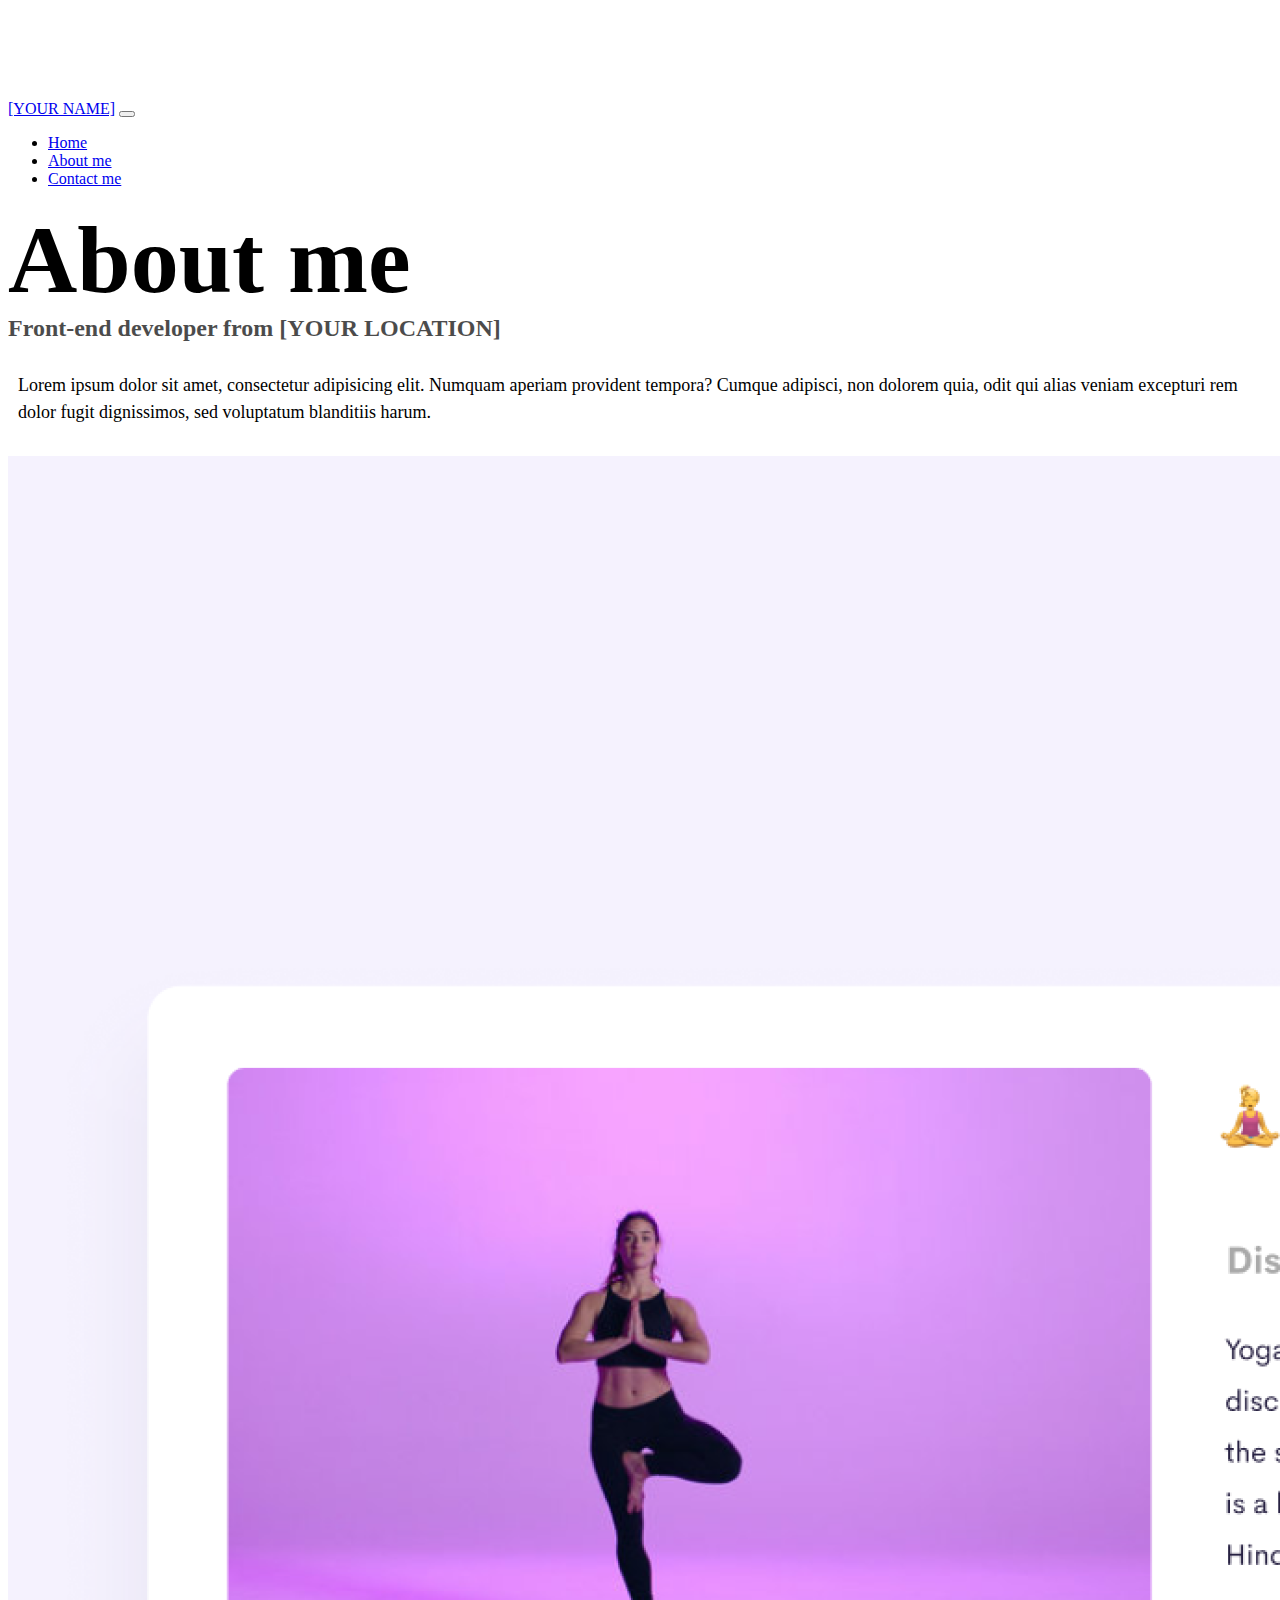
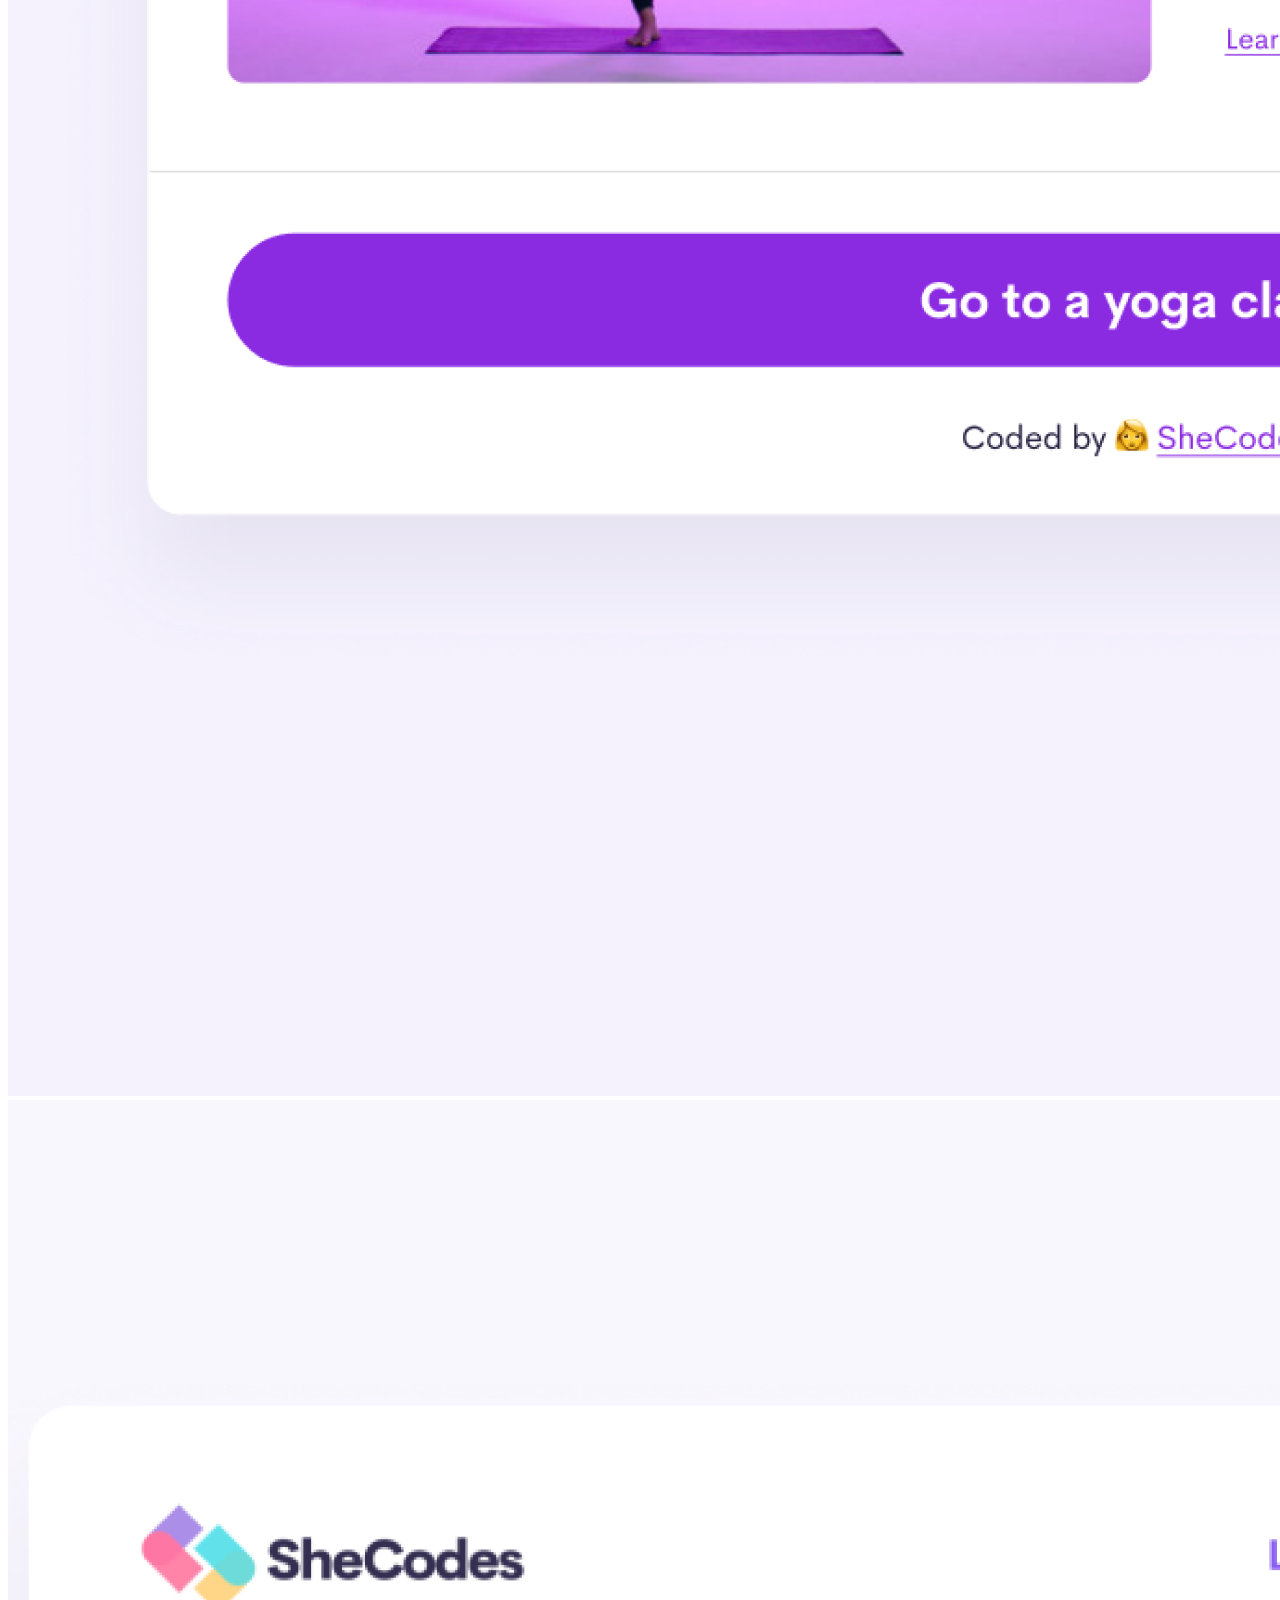
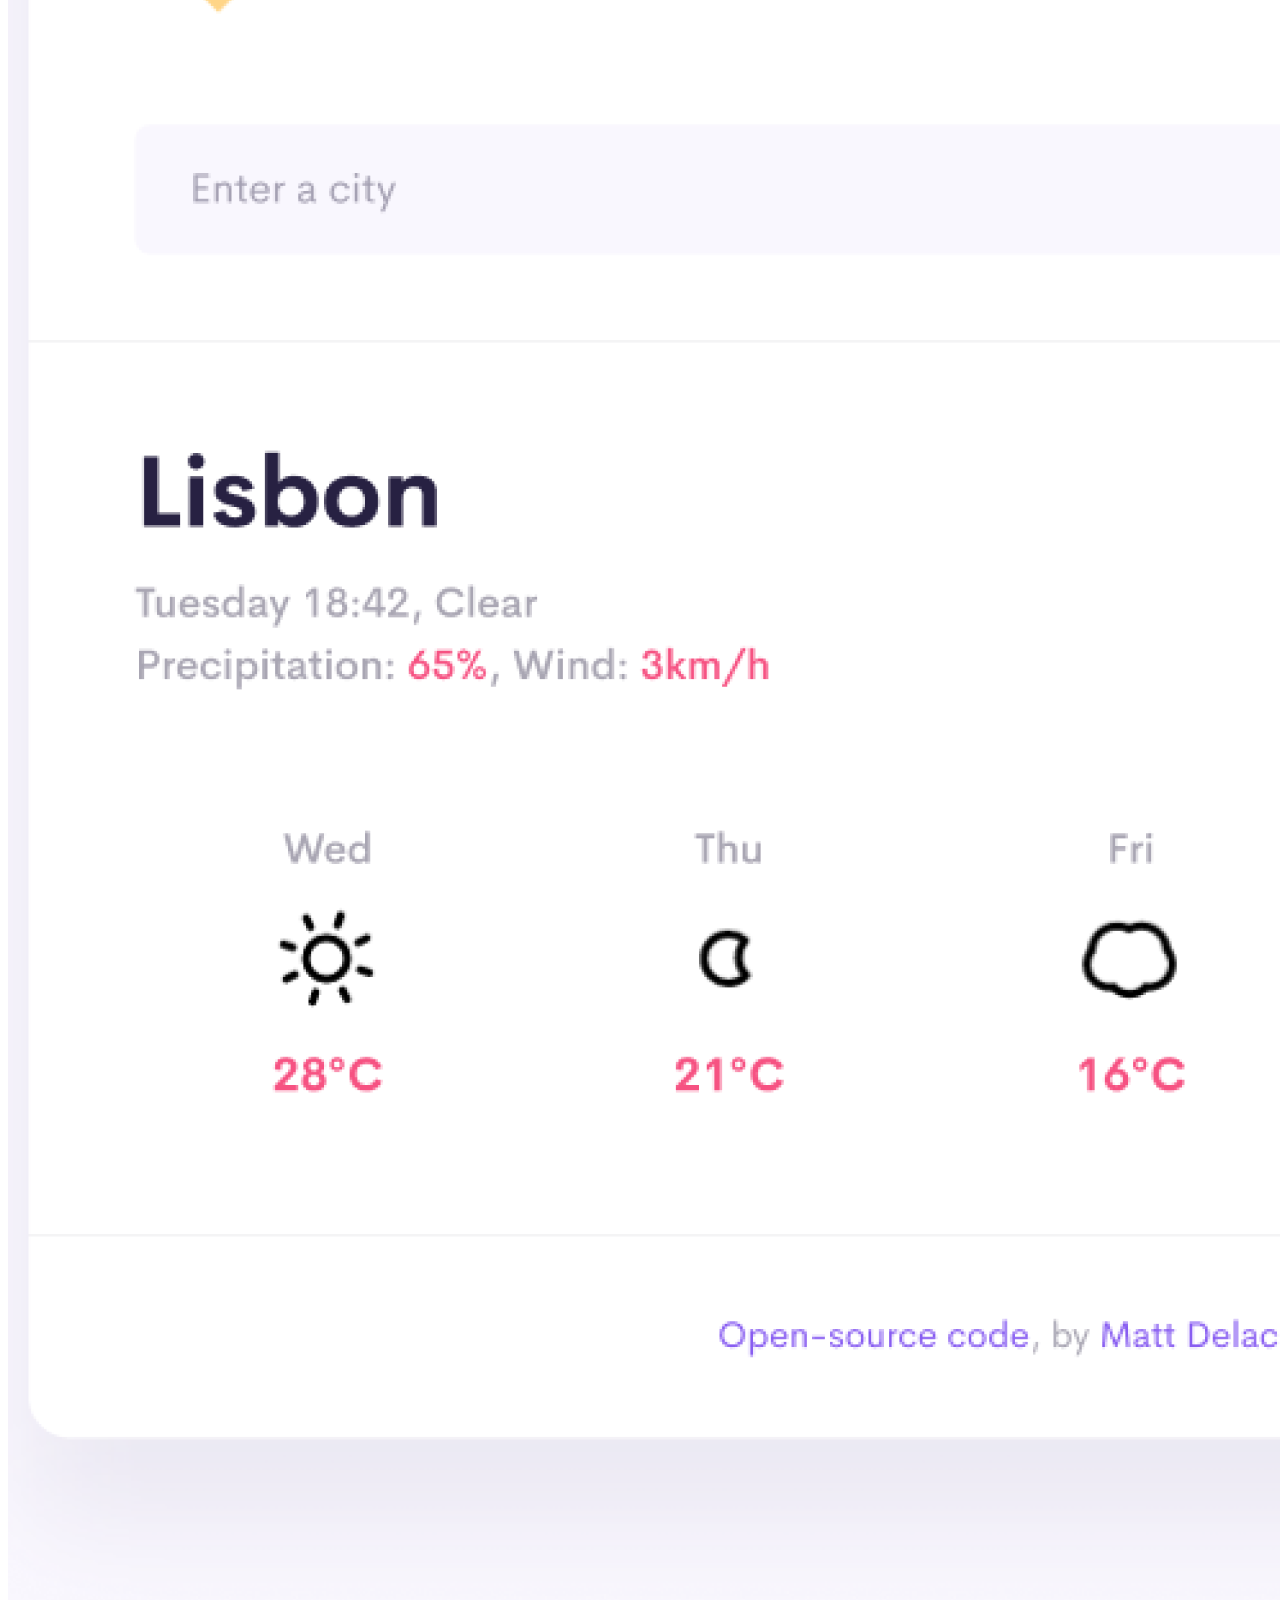
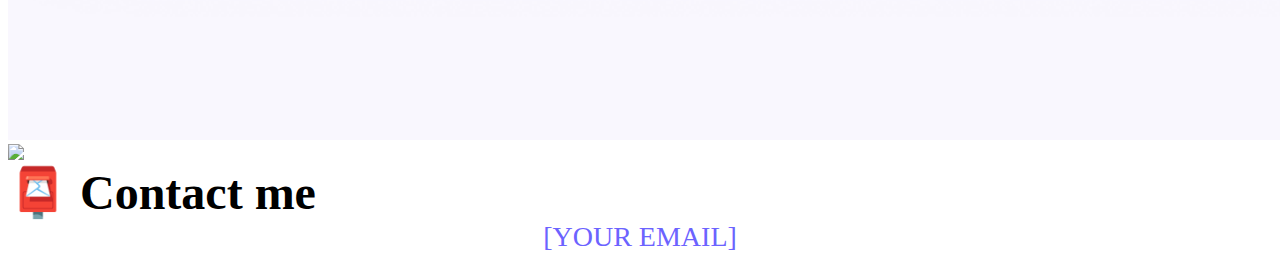
==== about.html @ 50723453 "homework-code" ====
<!DOCTYPE html>
<html lang="en">
  <head>
    <meta charset="UTF-8" />
    <meta http-equiv="X-UA-Compatible" content="IE=edge" />
    <meta name="viewport" content="width=device-width, initial-scale=1.0" />
    <link
      href="https://cdn.jsdelivr.net/npm/bootstrap@5.0.0-beta2/dist/css/bootstrap.min.css"
      rel="stylesheet"
      integrity="sha384-BmbxuPwQa2lc/FVzBcNJ7UAyJxM6wuqIj61tLrc4wSX0szH/Ev+nYRRuWlolflfl"
      crossorigin="anonymous"
    />
    <script
      src="https://cdn.jsdelivr.net/npm/bootstrap@5.0.0-beta2/dist/js/bootstrap.bundle.min.js"
      integrity="sha384-b5kHyXgcpbZJO/tY9Ul7kGkf1S0CWuKcCD38l8YkeH8z8QjE0GmW1gYU5S9FOnJ0"
      crossorigin="anonymous"
    ></script>
    <link rel="stylesheet" href="style.css" />
    <title>About [YOUR NAME]</title>
  </head>
  <body>
    <nav class="navbar navbar-expand-lg navbar-light bg-light fixed-top">
      <div class="container">
        <a class="navbar-brand" href="index.html">[YOUR NAME]</a>
        <button
          class="navbar-toggler"
          type="button"
          data-bs-toggle="collapse"
          data-bs-target="#navbarNav"
          aria-controls="navbarNav"
          aria-expanded="false"
          aria-label="Toggle navigation"
        >
          <span class="navbar-toggler-icon"></span>
        </button>
        <div class="collapse navbar-collapse" id="navbarNav">
          <ul class="navbar-nav">
            <li class="nav-item">
              <a class="nav-link" aria-current="page" href="index.html">Home</a>
            </li>
            <li class="nav-item">
              <a class="nav-link active" href="about.html">About me</a>
            </li>
            <li class="nav-item">
              <a class="nav-link" href="about.html#contact">Contact me</a>
            </li>
          </ul>
        </div>
      </div>
    </nav>
    <h1 class="text-center">About me</h1>
    <h3 class="text-center">Front-end developer from [YOUR LOCATION]</h3>
    <div class="about-paragraphs text-center">
      <p>
        Lorem ipsum dolor sit amet, consectetur adipisicing elit. Numquam
        aperiam provident tempora? Cumque adipisci, non dolorem quia, odit qui
        alias veniam excepturi rem dolor fugit dignissimos, sed voluptatum
        blanditiis harum.
      </p>
    </div>
    <div class="container">
      <div class="row">
        <div class="col-sm-4">
          <img src="images/yoga.png" class="img-fluid p-2 shadow rounded" />
        </div>
        <div class="col-sm-4">
          <img src="images/weather.png" class="img-fluid p-2 shadow rounded" />
        </div>
        <div class="col-sm-4">
          <img src="images/yogurt.png" class="img-fluid p-2 shadow rounded" />
        </div>
      </div>
    </div>
    <div id="contact" class="mt-5">
      <h2 class="text-center">📮 Contact me</h2>
      <a href="mailto:[YOUR EMAIL]" class="email-link"> [YOUR EMAIL] </a>
    </div>
  </body>
</html>
---- style.css ----
:root {
    --primary-color: #6c63ff;
    --secondary-color: #f5f2fe;
    --box-shadow: 0 5px 10px rgba(0, 0, 0, 0.3);
  }
  
  body {
    margin-top: 100px;
  }
  
  h1,
  h2,
  h3 {
    margin: 0;
  }
  
  h1 {
    font-size: 96px;
  }
  
  h2 {
    font-size: 48px;
  }
  
  h3 {
    font-size: 24px;
    opacity: 0.7;
  }
  
  p {
    font-size: 18px;
    line-height: 1.5;
  }
  
  .navigation-links {
    display: flex;
    margin-top: 40px;
    justify-content: center;
  }
  
  .navigation-links a {
    margin: 20px;
  }
  
  .primary-link {
    border-radius: 4px;
    padding: 20px 15px;
    text-decoration: none;
    text-transform: capitalize;
    background: var(--primary-color);
    box-shadow: var(--box-shadow);
    color: white;
  }
  
  .secondary-link {
    border-radius: 4px;
    padding: 20px 15px;
    text-decoration: none;
    text-transform: capitalize;
    color: var(--primary-color);
    border: 1px solid var(--primary-color);
  }
  
  .homepage-link {
    color: var(--primary-color);
    text-align: center;
    display: block;
  }
  
  .about-paragraphs {
    margin: 30px 0;
  }
  
  .about-paragraphs p {
    margin: 10px;
  }
  
  .email-link {
    display: flex;
    justify-content: center;
    color: var(--primary-color);
    font-size: 28px;
    text-decoration: none;
  }
  
  .email-link:hover {
    text-decoration: underline;
  }
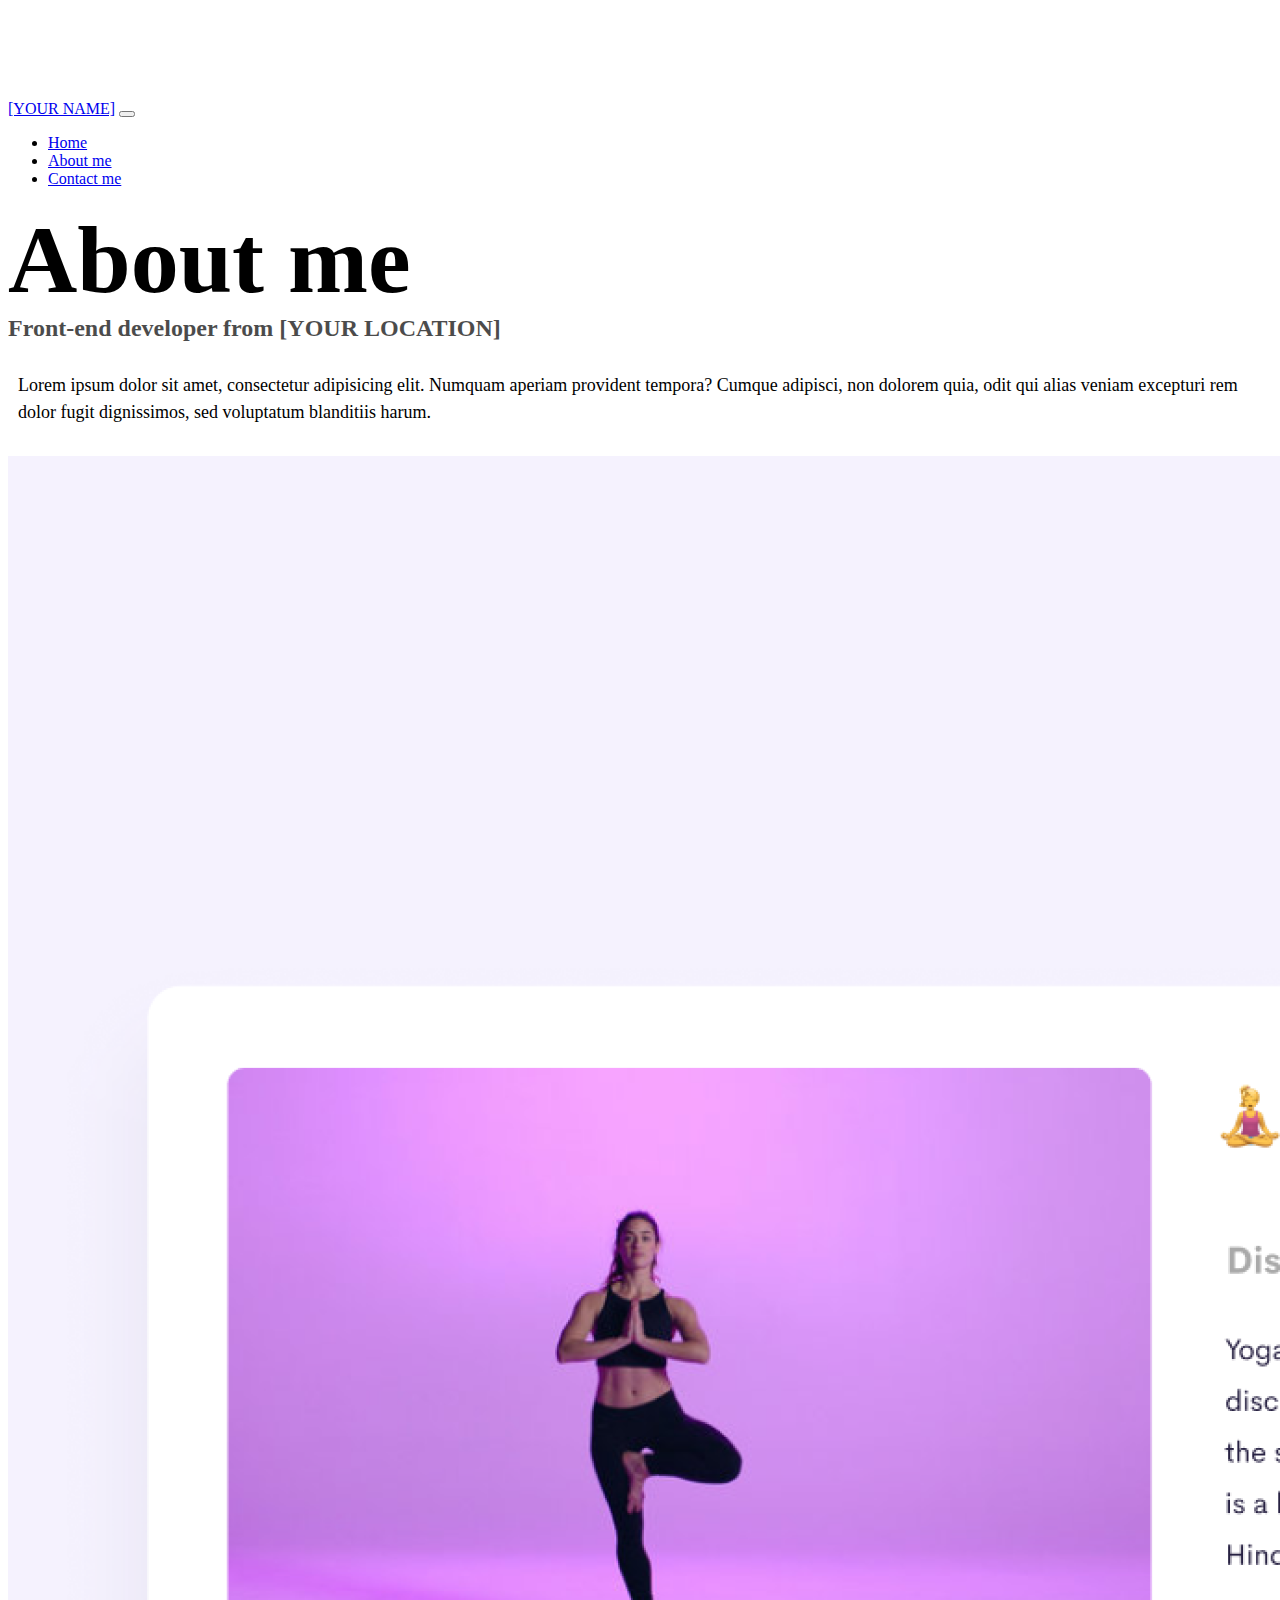
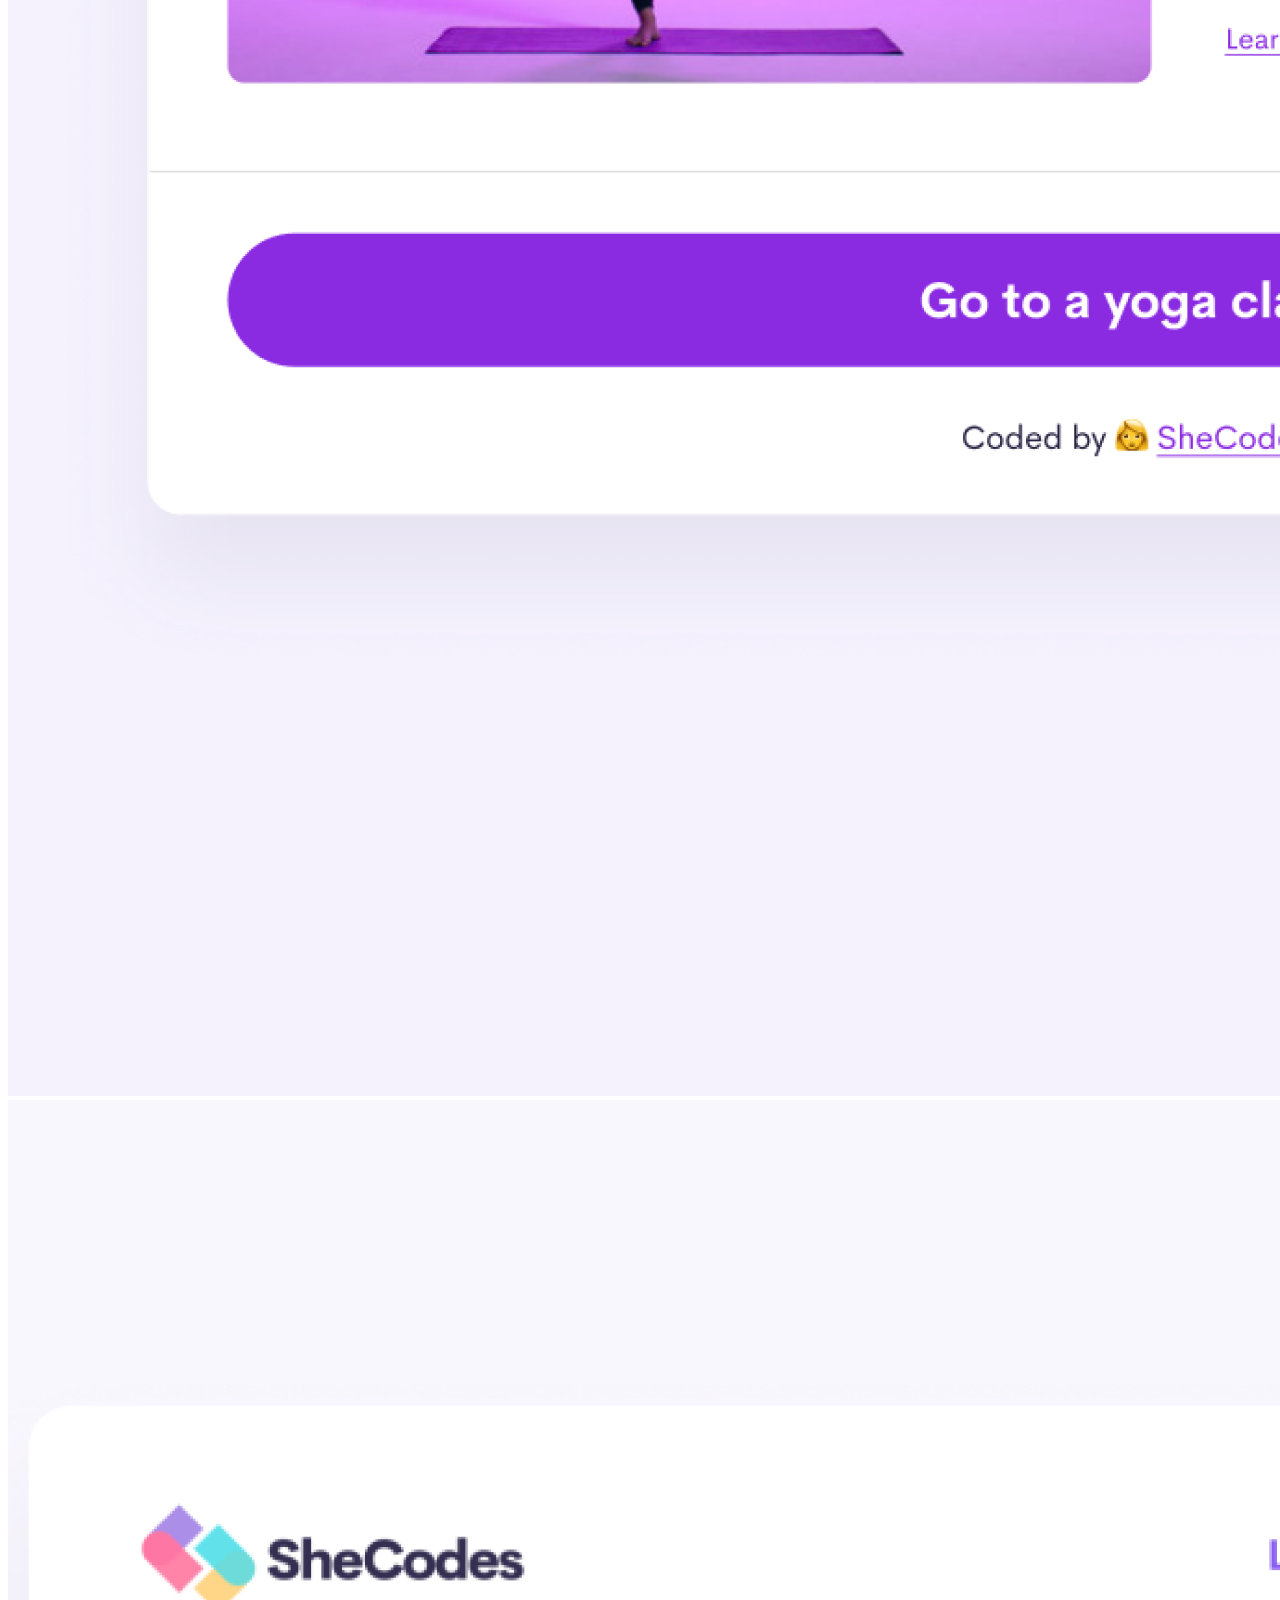
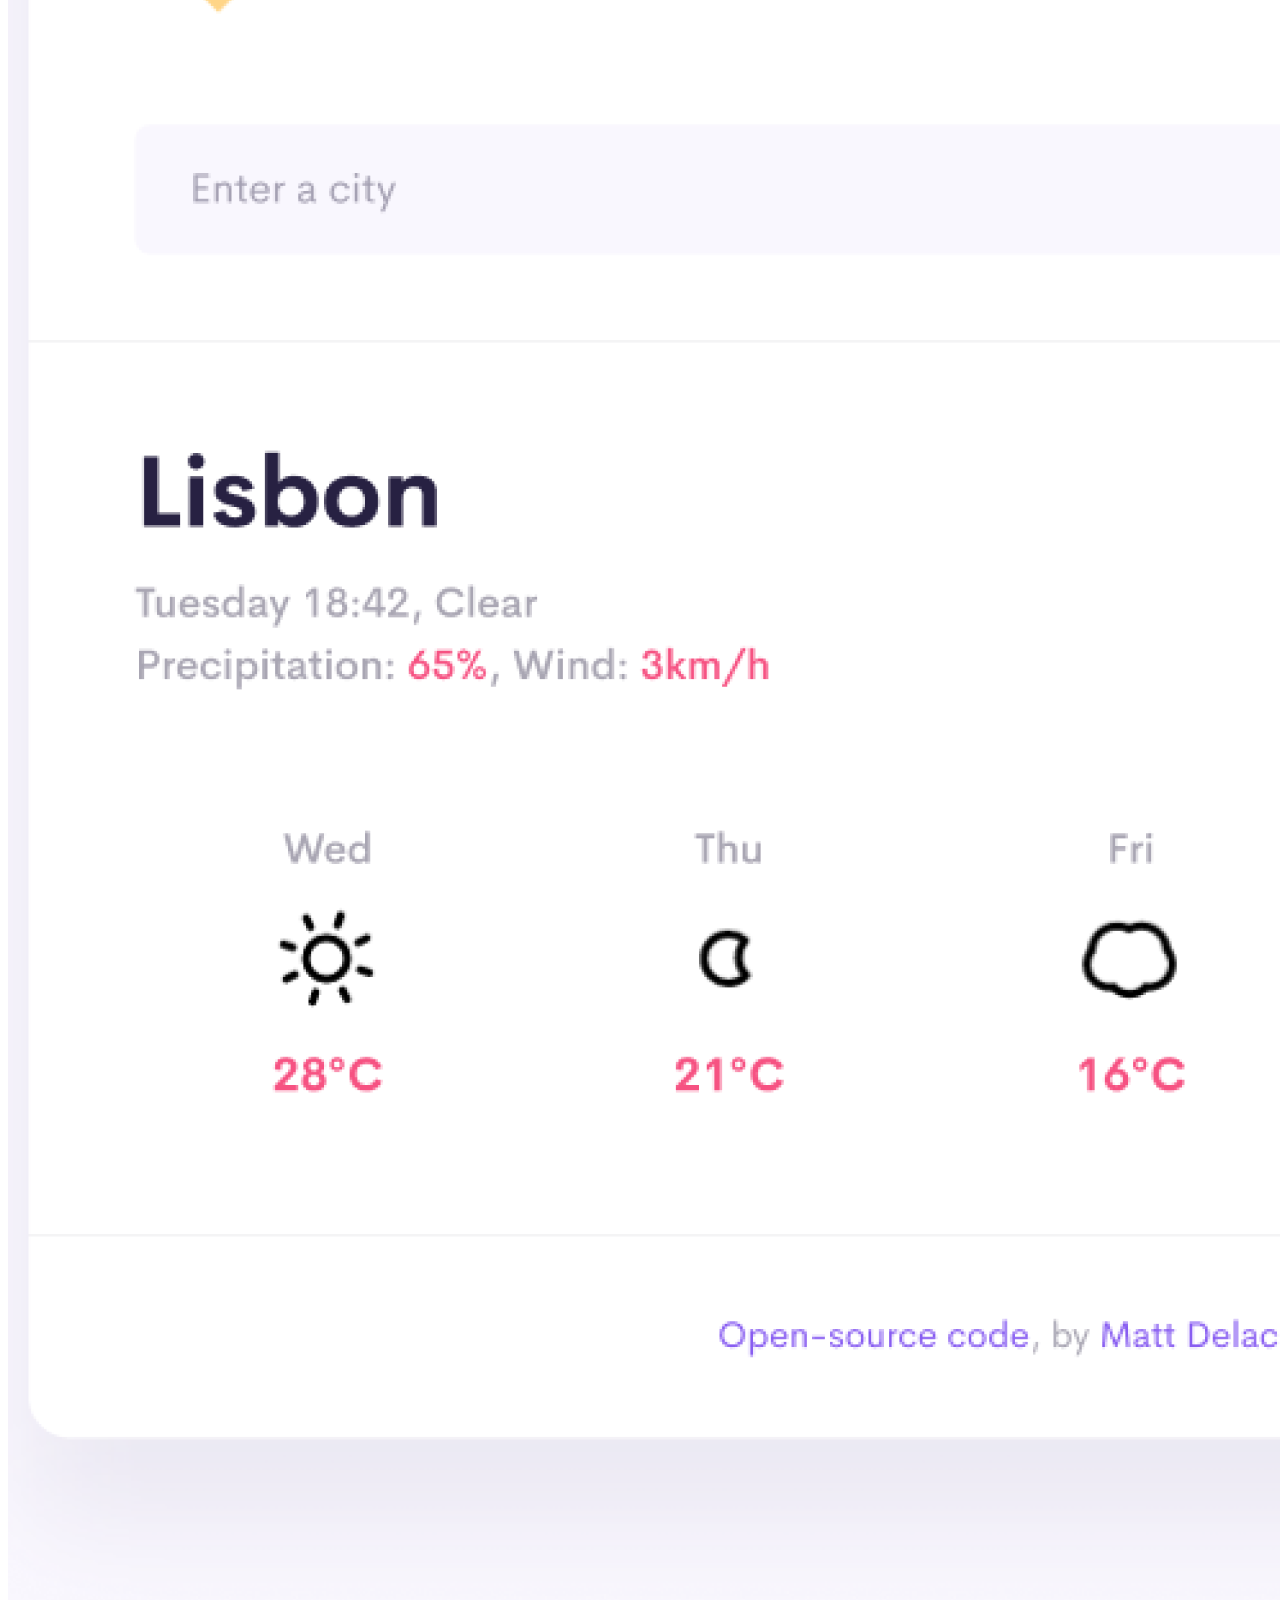
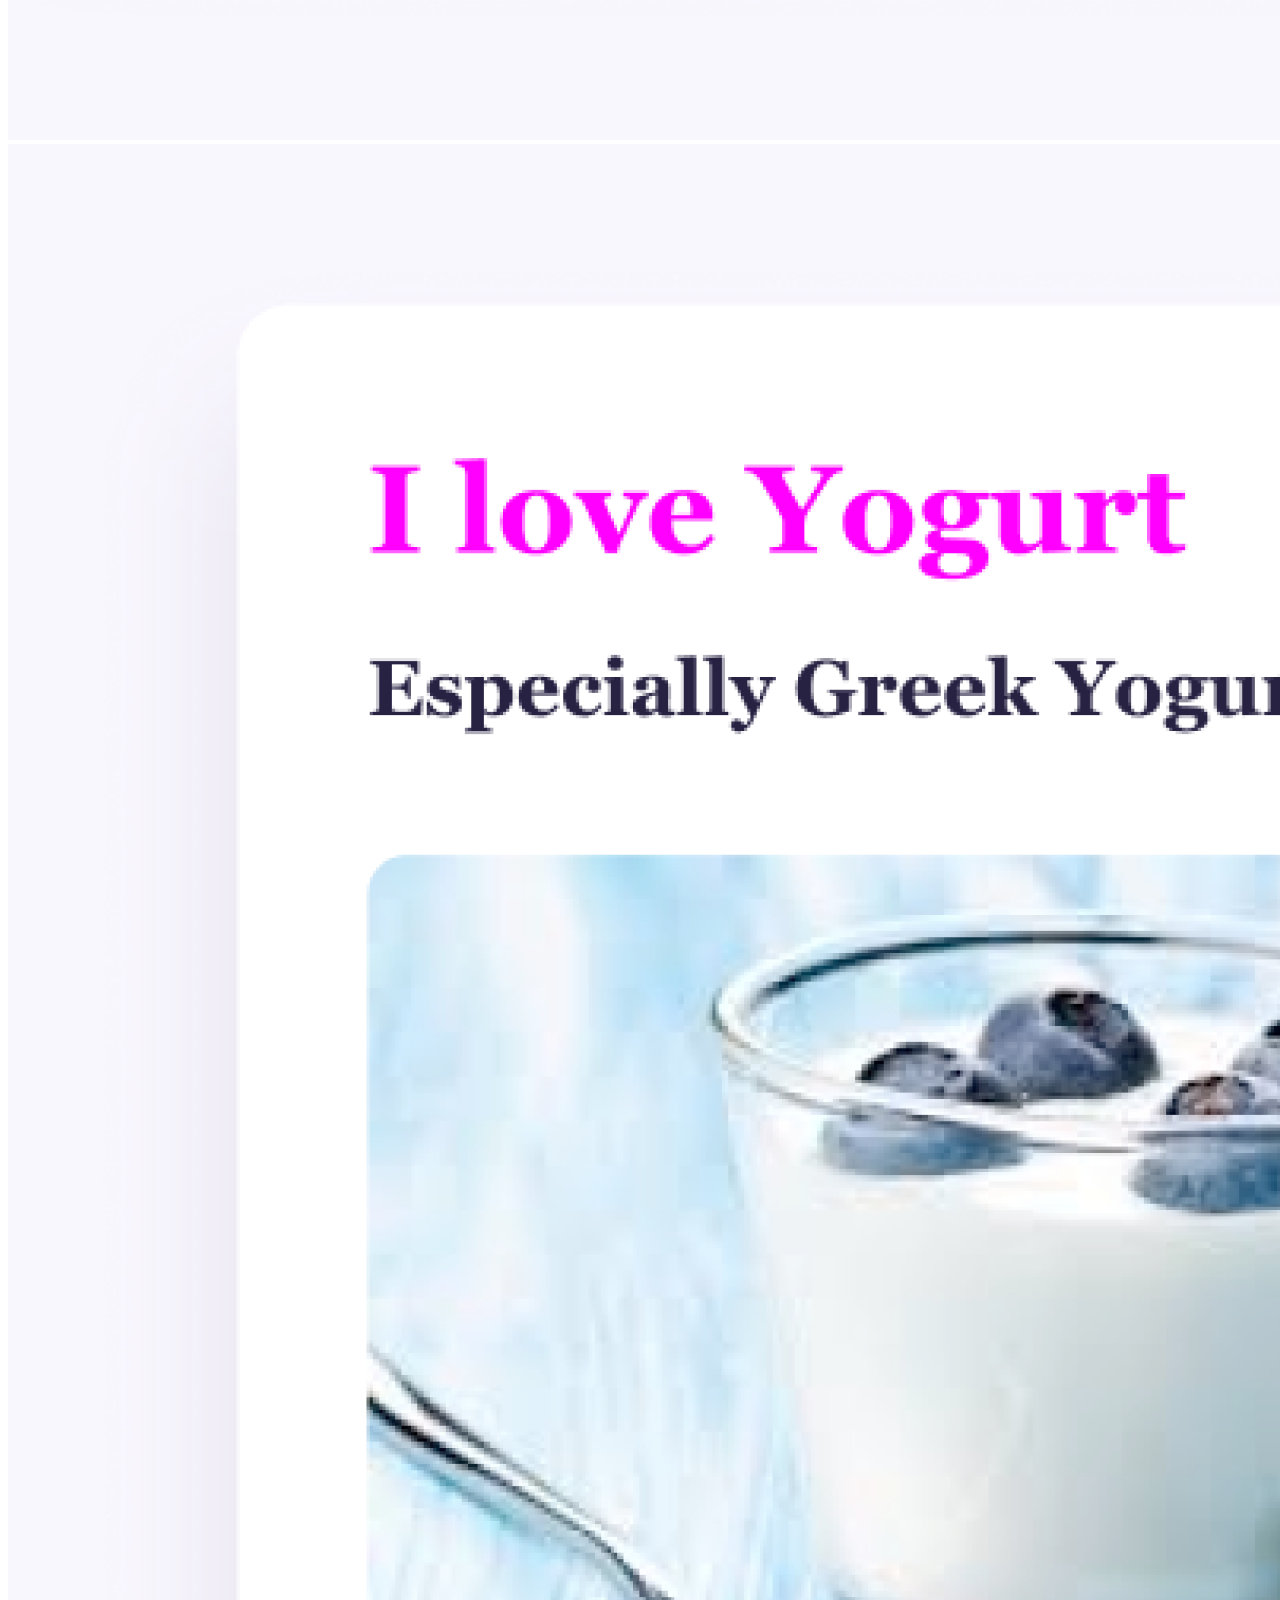
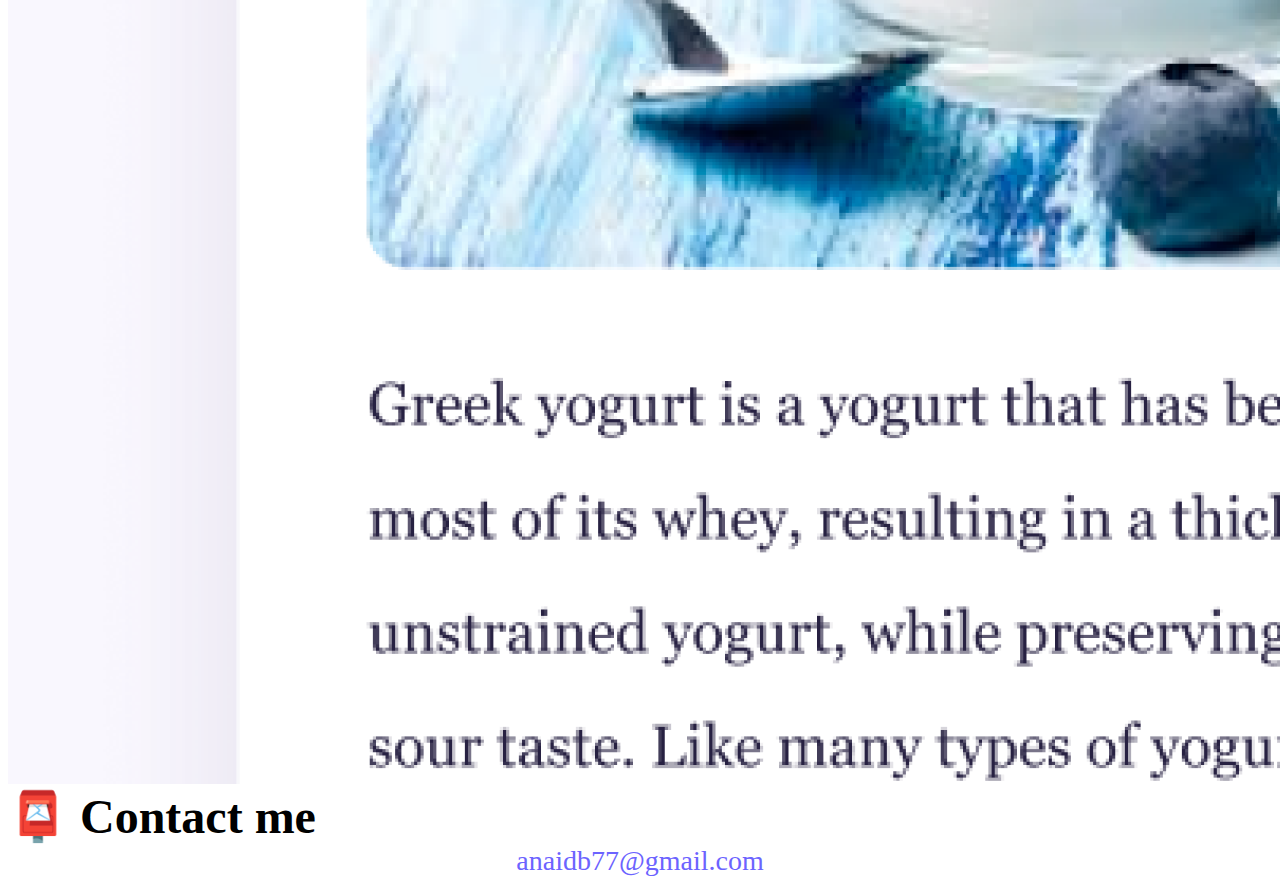
==== commit 65a9023a: "title-link" ====
--- a/about.html
+++ b/about.html
@@ -73,7 +73,7 @@
     </div>
     <div id="contact" class="mt-5">
       <h2 class="text-center">📮 Contact me</h2>
-      <a href="mailto:[YOUR EMAIL]" class="email-link"> [YOUR EMAIL] </a>
+      <a href="mailto:anaidb77@gmail.com" class="email-link"> anaidb77@gmail.com </a>
     </div>
   </body>
 </html>
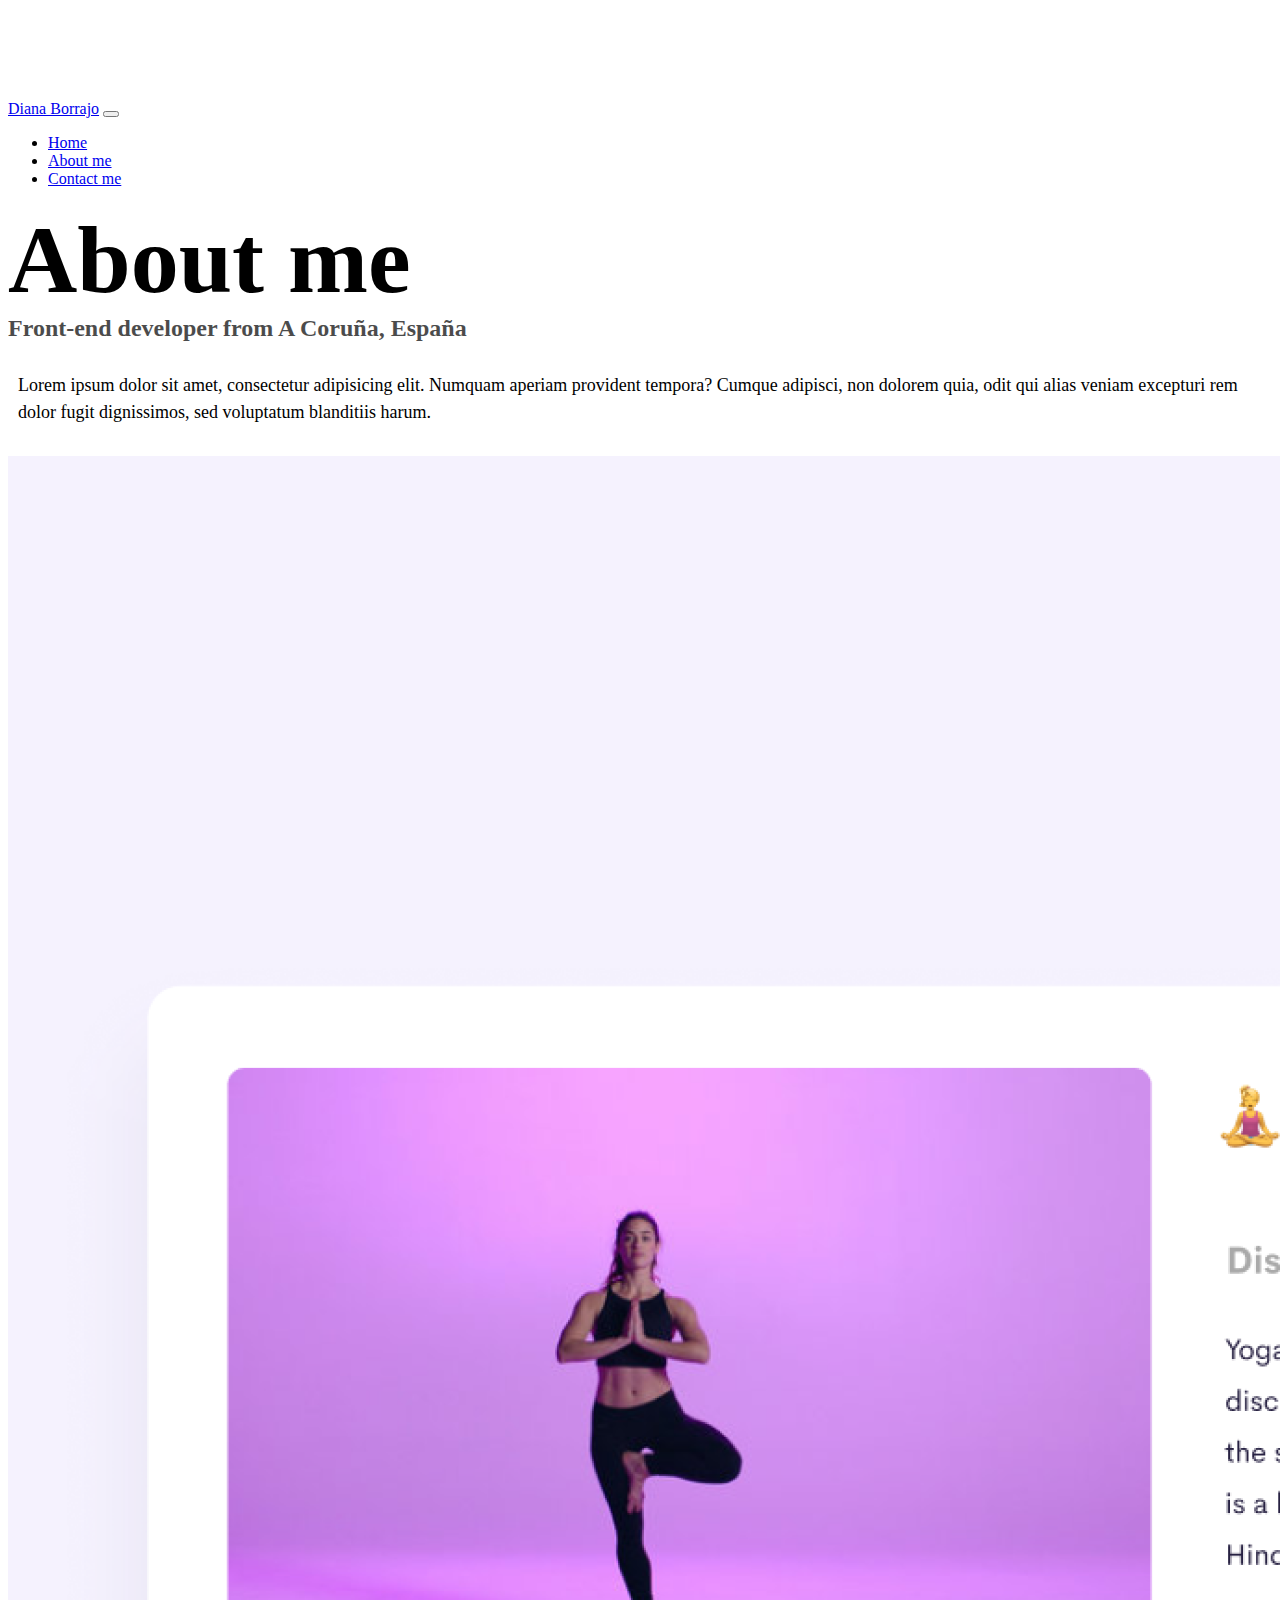
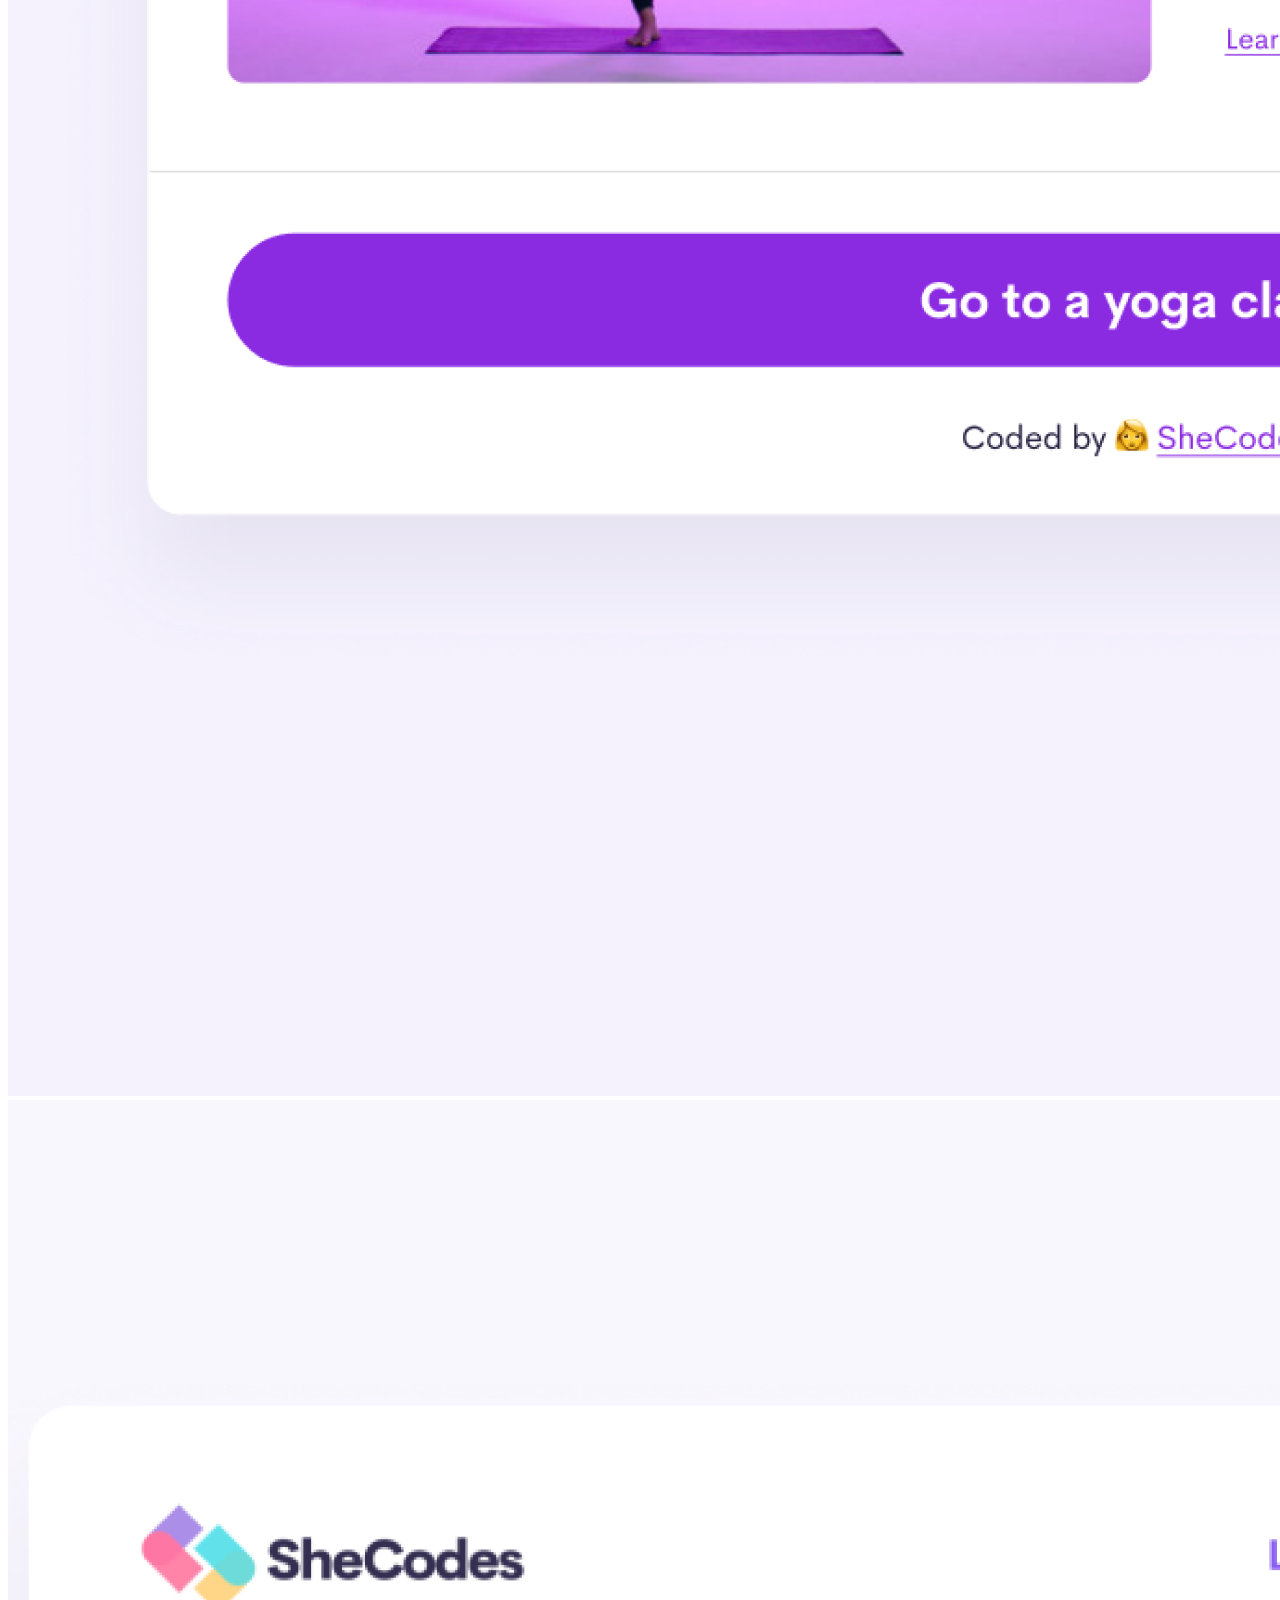
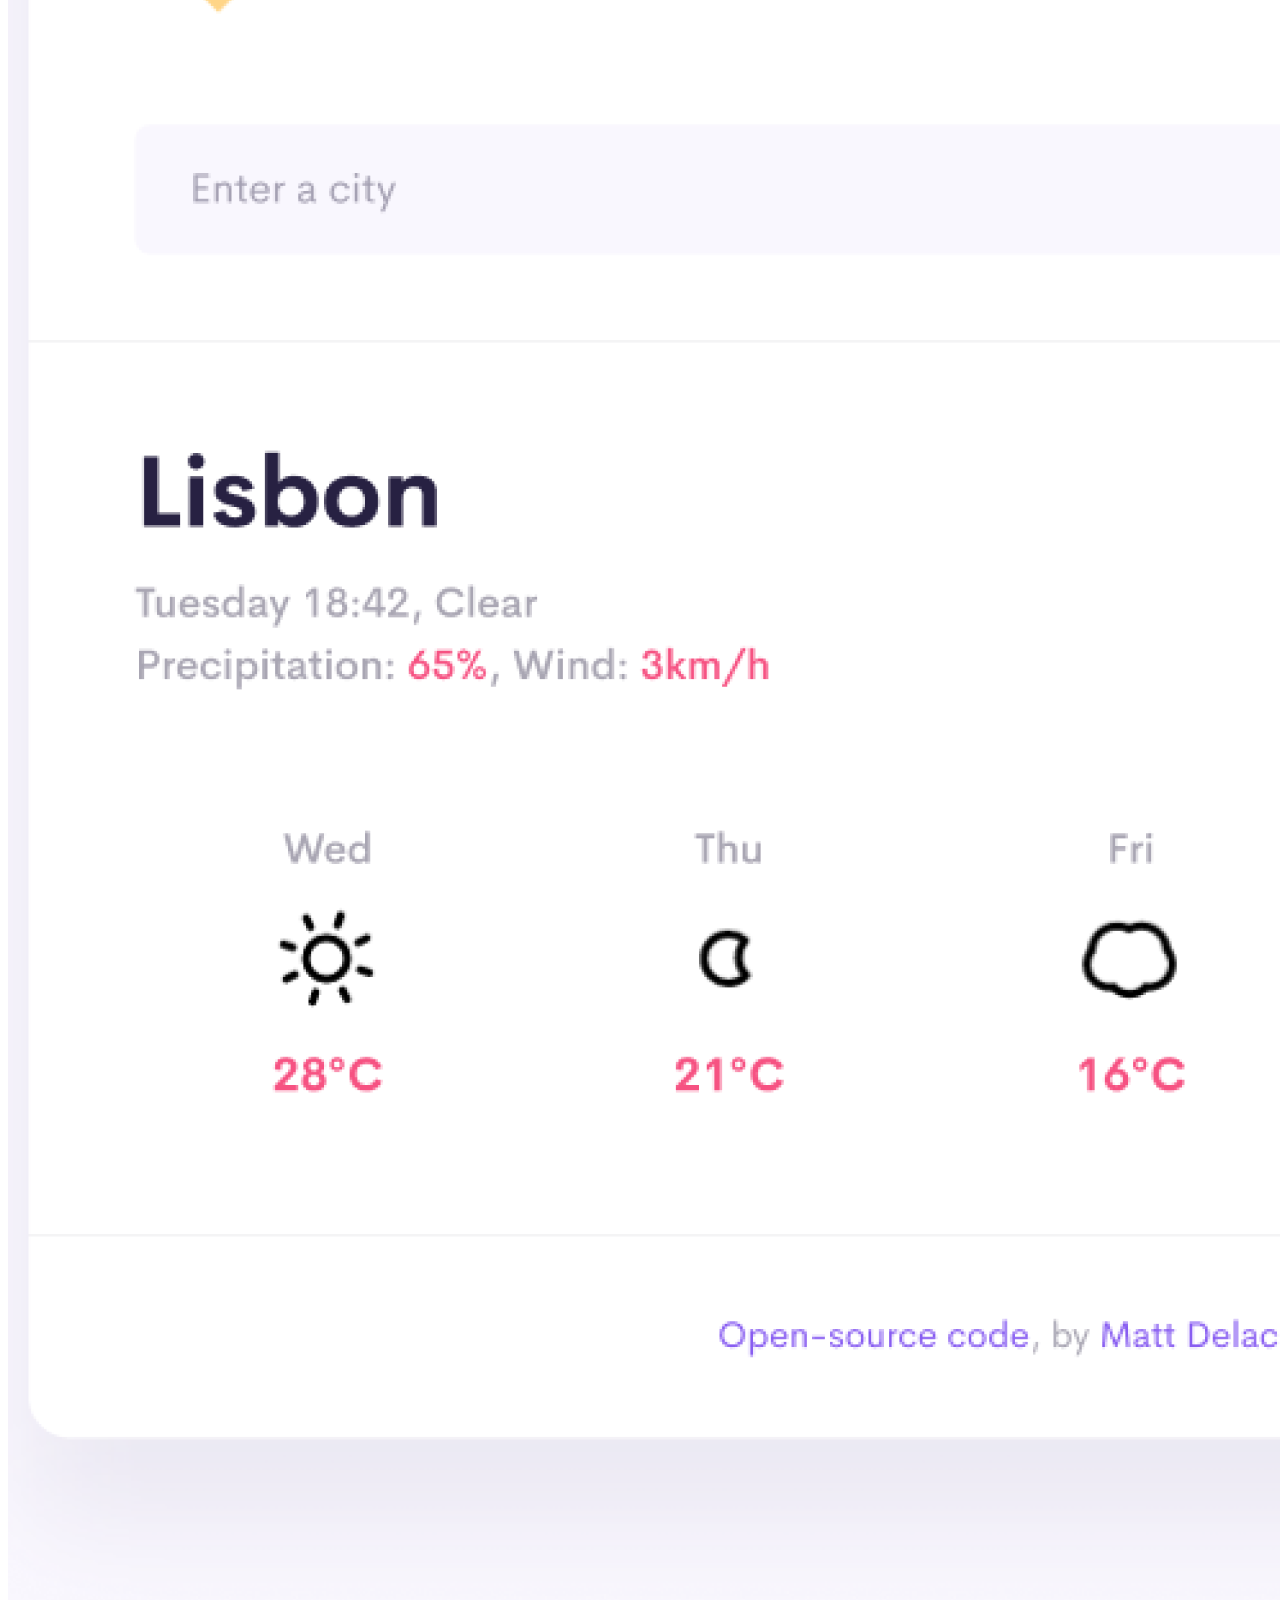
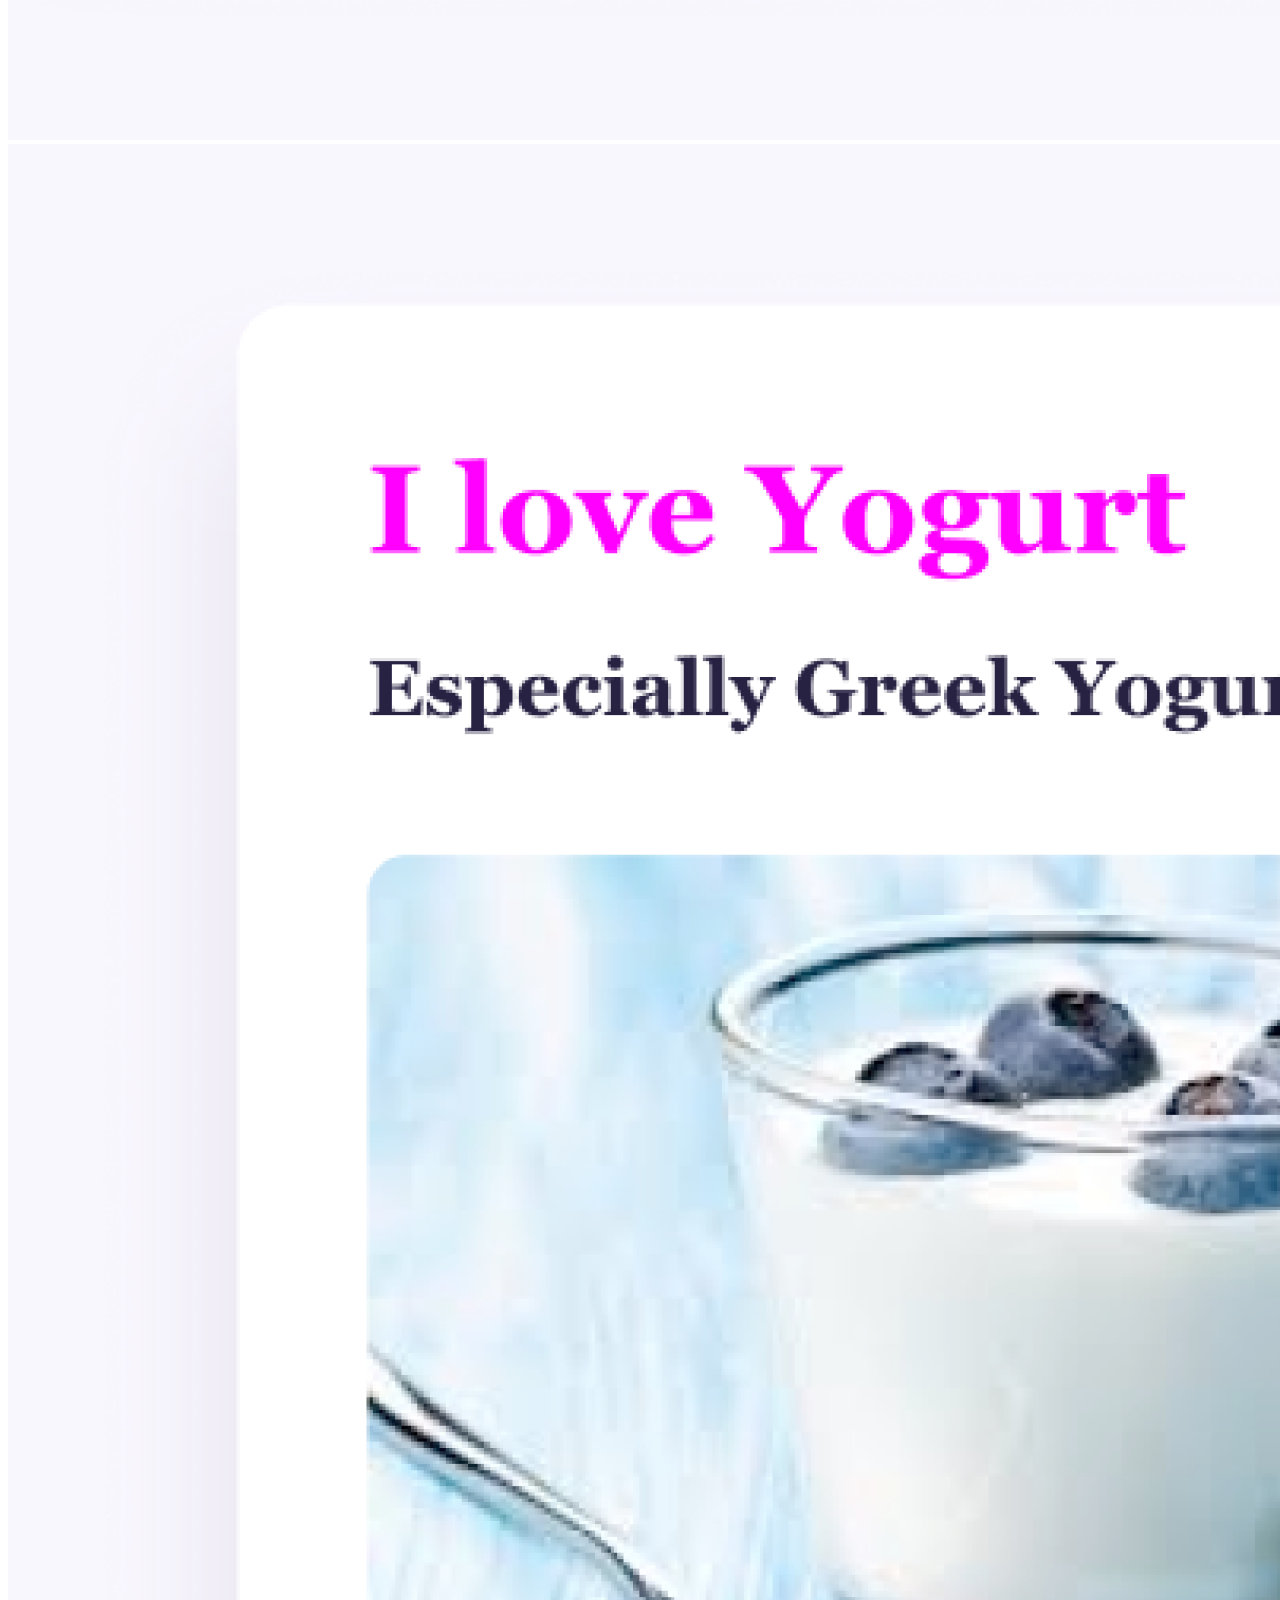
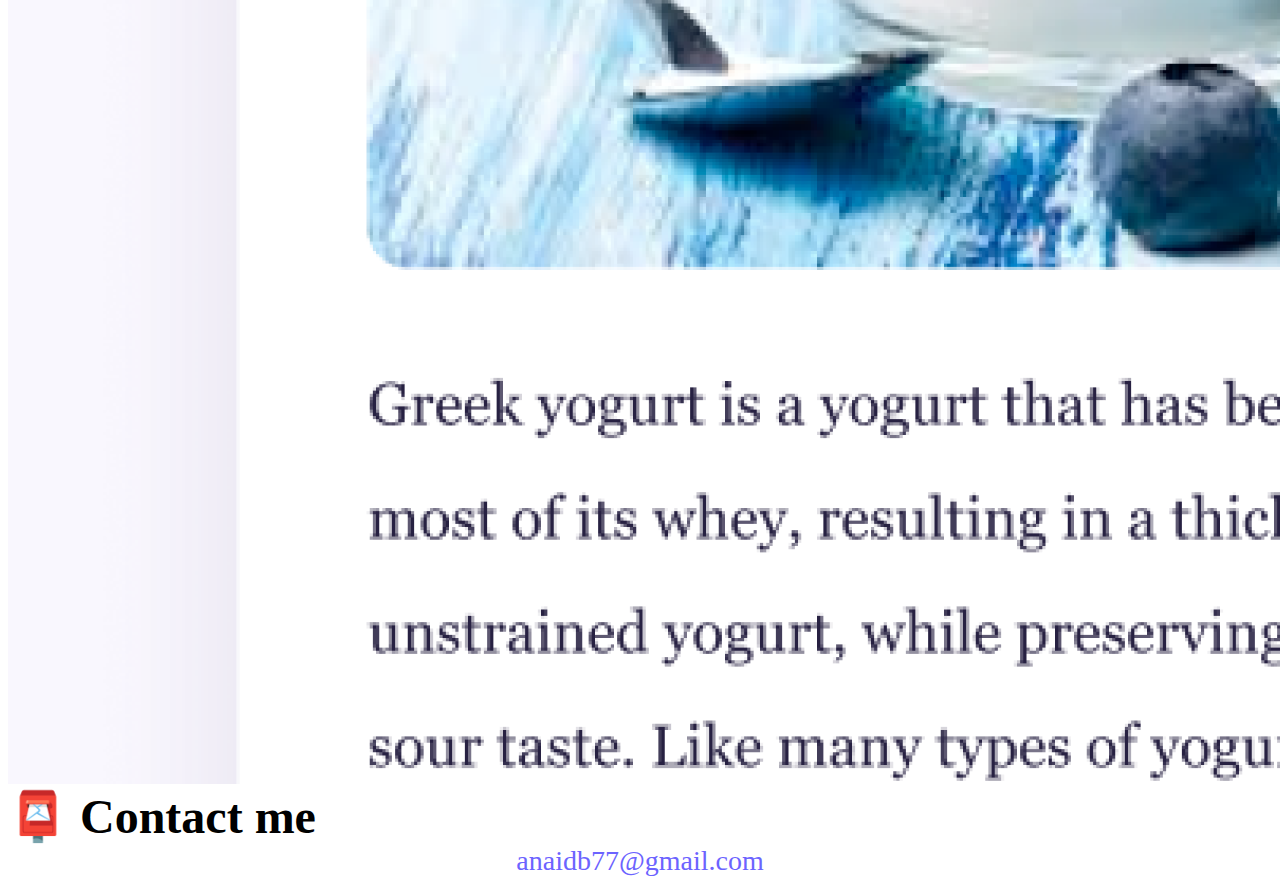
==== commit 4aaed822: "seo friendly" ====
--- a/about.html
+++ b/about.html
@@ -16,40 +16,42 @@
       crossorigin="anonymous"
     ></script>
     <link rel="stylesheet" href="style.css" />
-    <title>About [YOUR NAME]</title>
+    <title>About Diana Borrajo</title>
   </head>
   <body>
     <nav class="navbar navbar-expand-lg navbar-light bg-light fixed-top">
-      <div class="container">
-        <a class="navbar-brand" href="index.html">[YOUR NAME]</a>
-        <button
-          class="navbar-toggler"
-          type="button"
-          data-bs-toggle="collapse"
-          data-bs-target="#navbarNav"
-          aria-controls="navbarNav"
-          aria-expanded="false"
-          aria-label="Toggle navigation"
-        >
-          <span class="navbar-toggler-icon"></span>
-        </button>
-        <div class="collapse navbar-collapse" id="navbarNav">
-          <ul class="navbar-nav">
-            <li class="nav-item">
-              <a class="nav-link" aria-current="page" href="index.html">Home</a>
-            </li>
-            <li class="nav-item">
-              <a class="nav-link active" href="about.html">About me</a>
-            </li>
-            <li class="nav-item">
-              <a class="nav-link" href="about.html#contact">Contact me</a>
-            </li>
-          </ul>
+        <div class="container">
+          <a class="navbar-brand" href="index.html" title="Homepage link Fake-Porfolio">Diana Borrajo</a>
+          <button
+            class="navbar-toggler"
+            type="button"
+            data-bs-toggle="collapse"
+            data-bs-target="#navbarNav"
+            aria-controls="navbarNav"
+            aria-expanded="false"
+            aria-label="Toggle navigation"
+          >
+            <span class="navbar-toggler-icon"></span>
+          </button>
+          <div class="collapse navbar-collapse" id="navbarNav">
+            <ul class="navbar-nav">
+              <li class="nav-item">
+                <a class="nav-link active" aria-current="page" href="index.html"  title="index page link"
+                  >Home</a
+                >
+              </li>
+              <li class="nav-item">
+                <a class="nav-link" href="about.html" title="about page link">About me</a>
+              </li>
+              <li class="nav-item">
+                <a class="nav-link" href="about.html#contact" title="contact page link">Contact me</a>
+              </li>
+            </ul>
+          </div>
         </div>
-      </div>
-    </nav>
+      </nav>
     <h1 class="text-center">About me</h1>
-    <h3 class="text-center">Front-end developer from [YOUR LOCATION]</h3>
+    <h3 class="text-center">Front-end developer from A Coruña, España</h3>
     <div class="about-paragraphs text-center">
       <p>
         Lorem ipsum dolor sit amet, consectetur adipisicing elit. Numquam
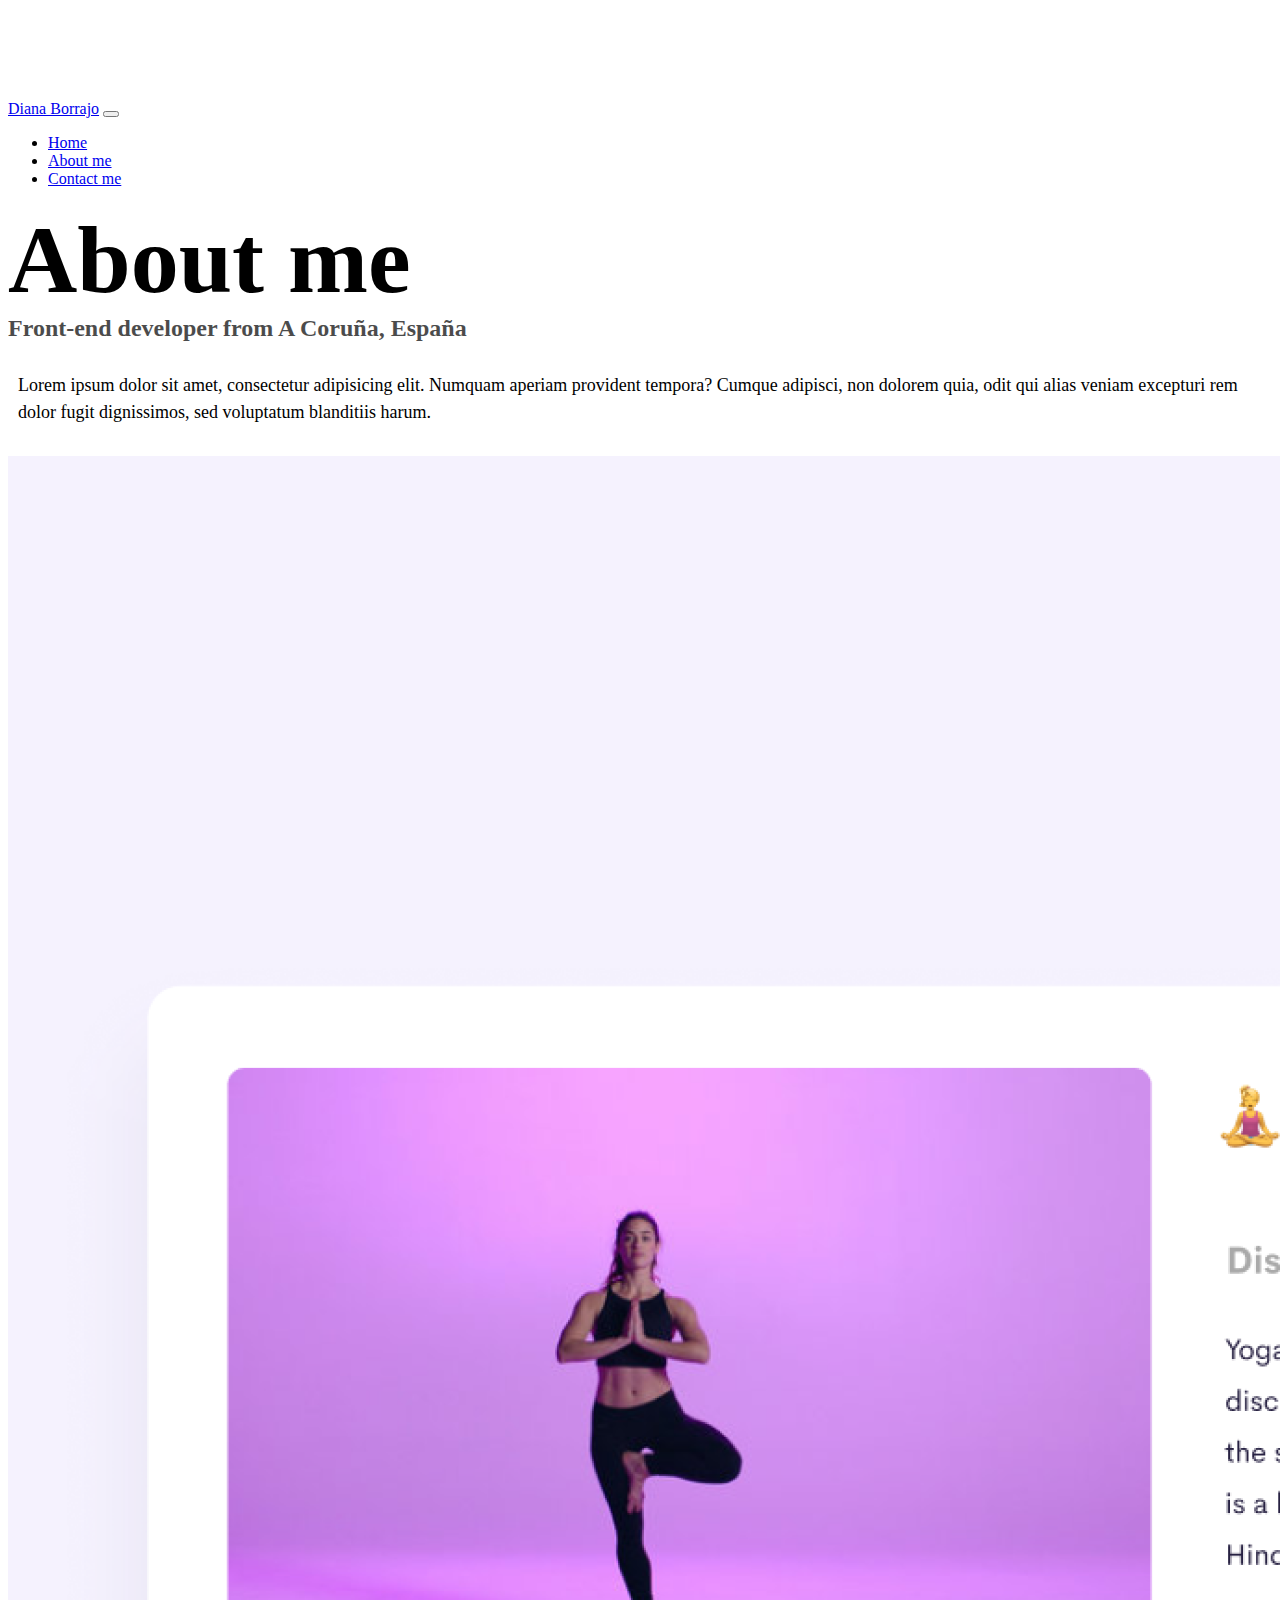
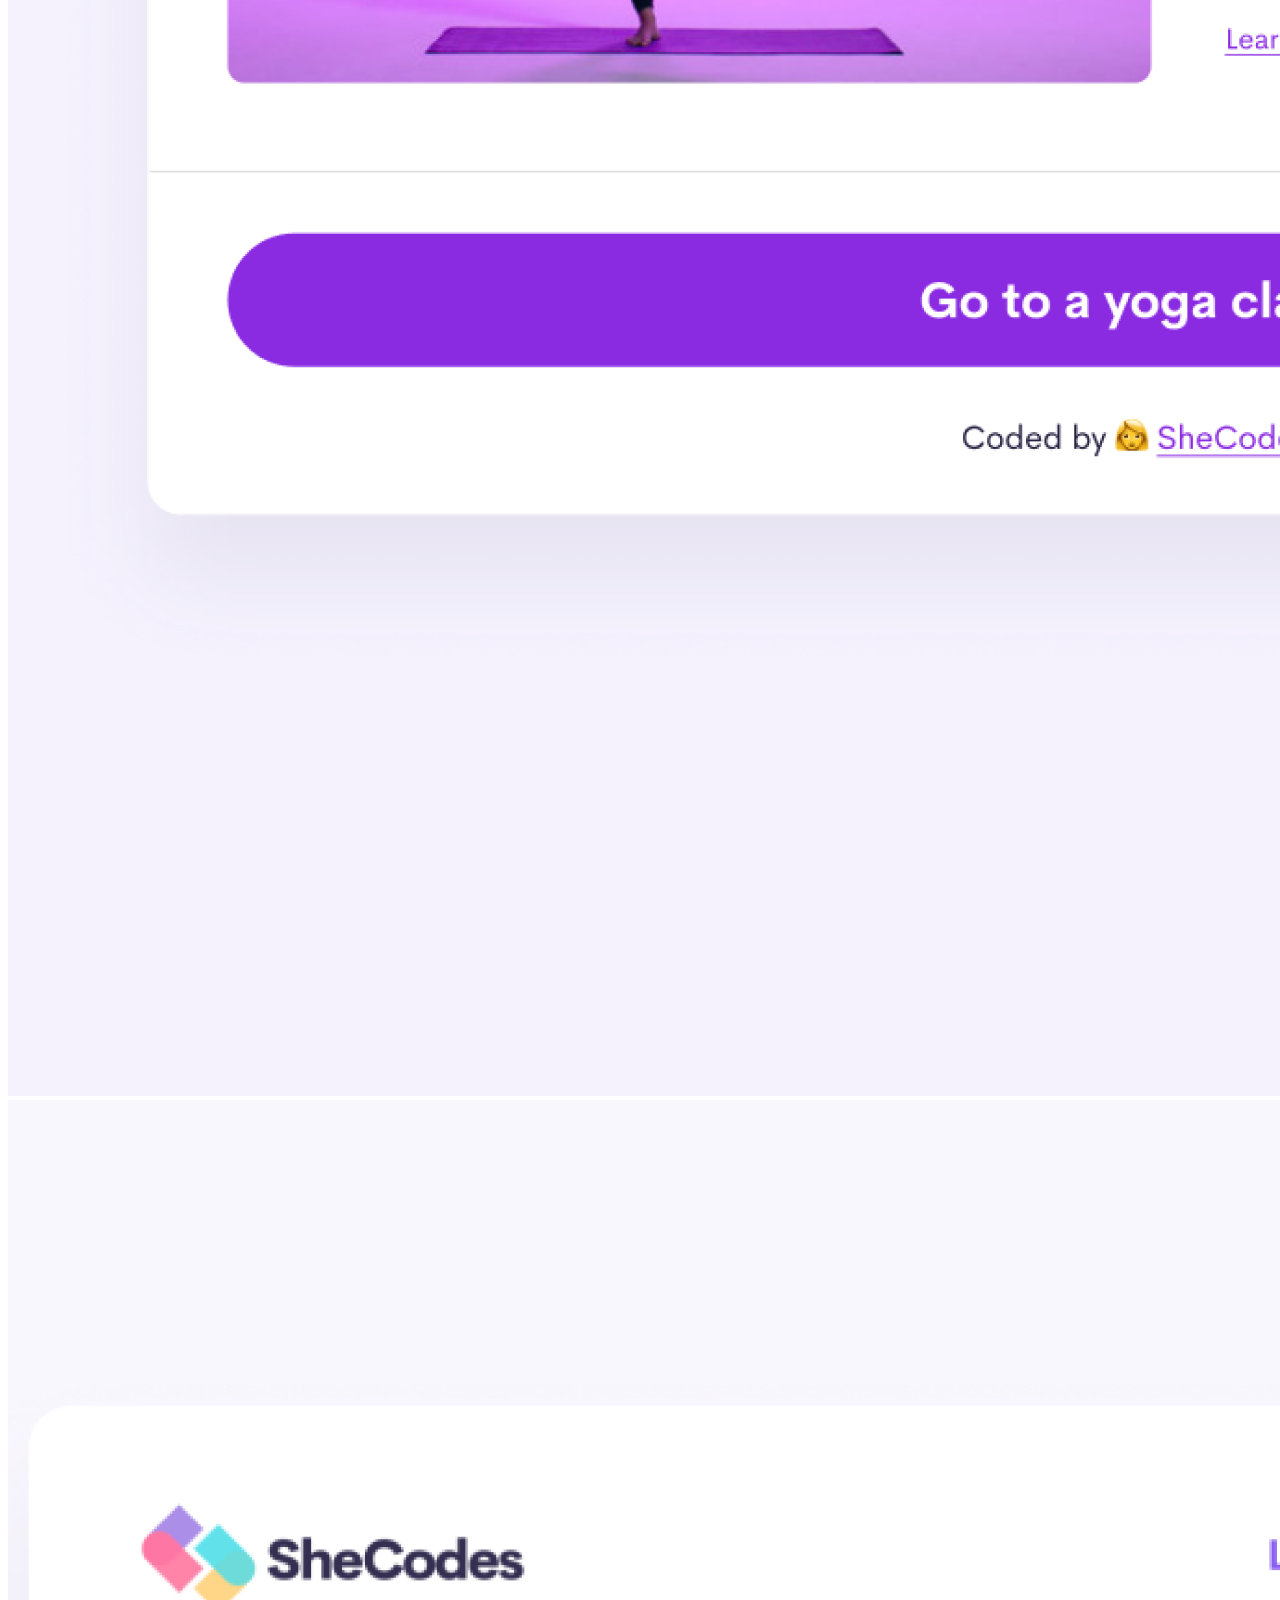
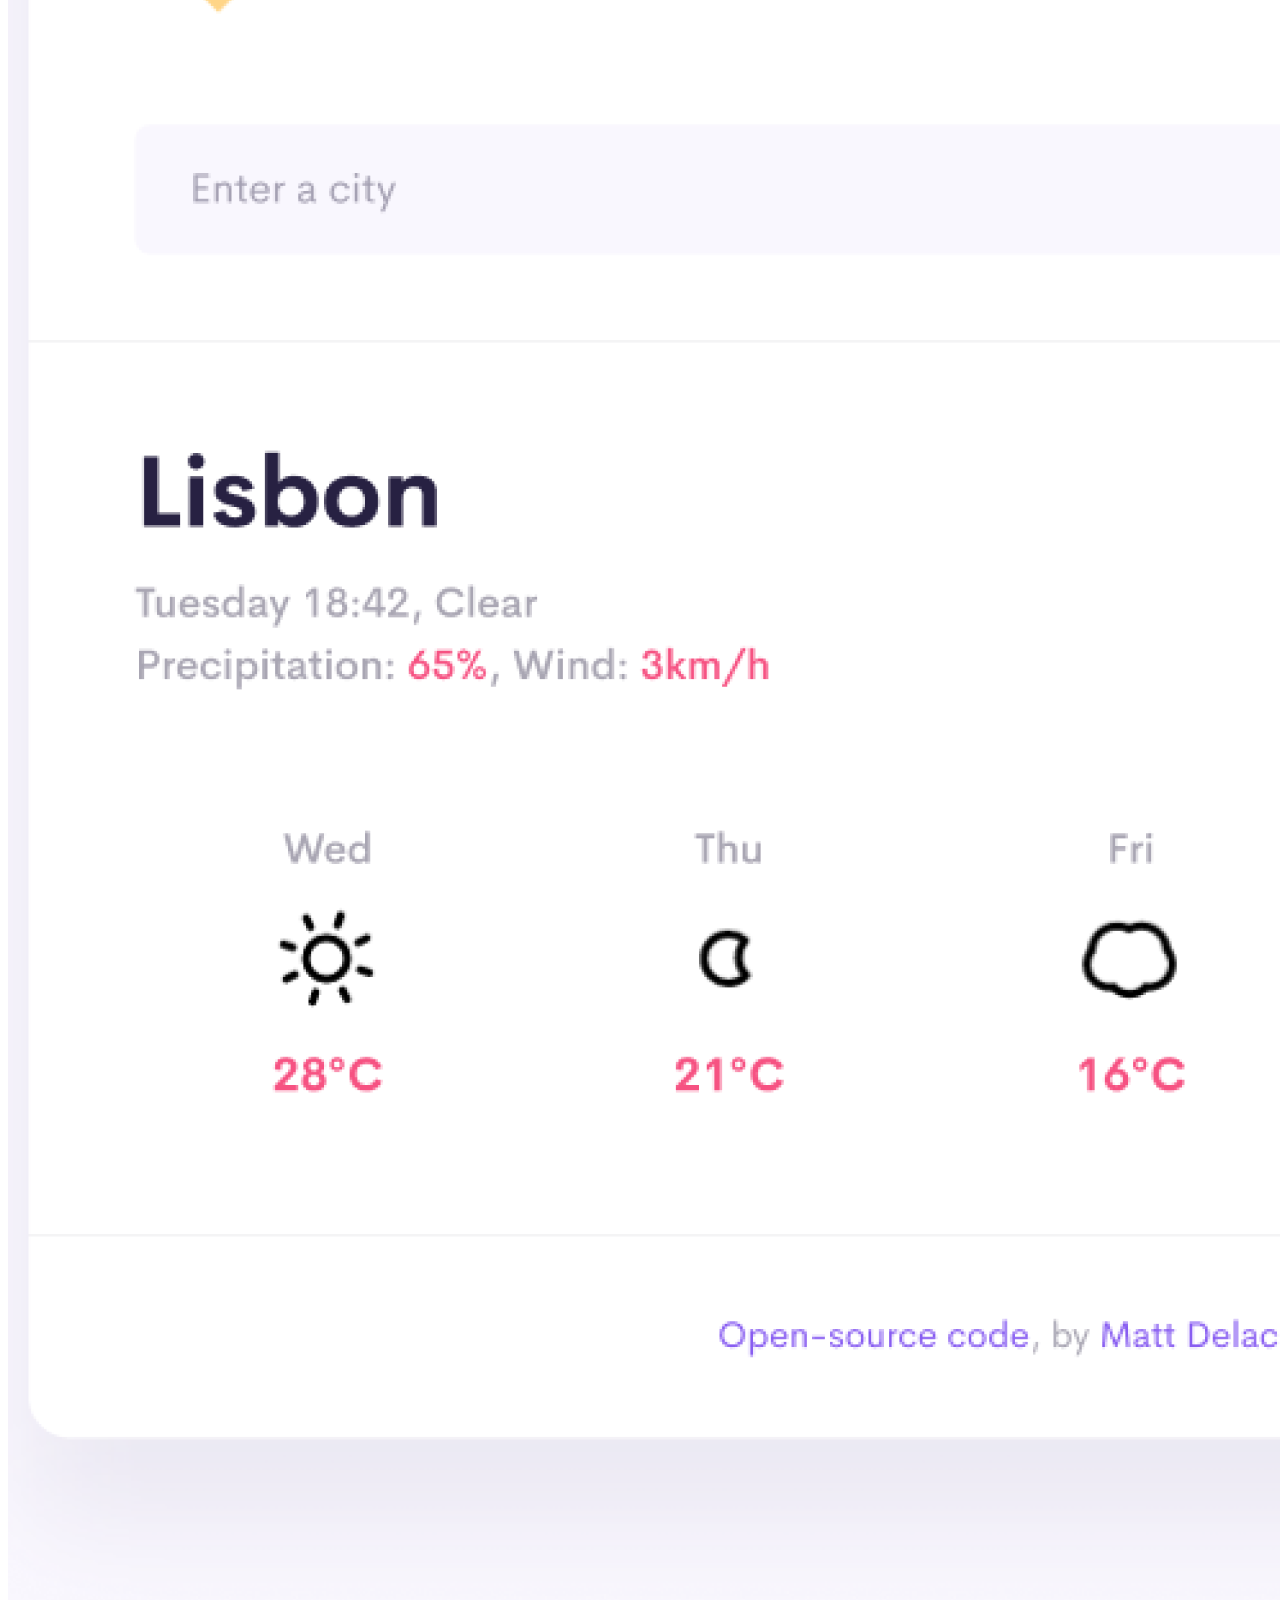
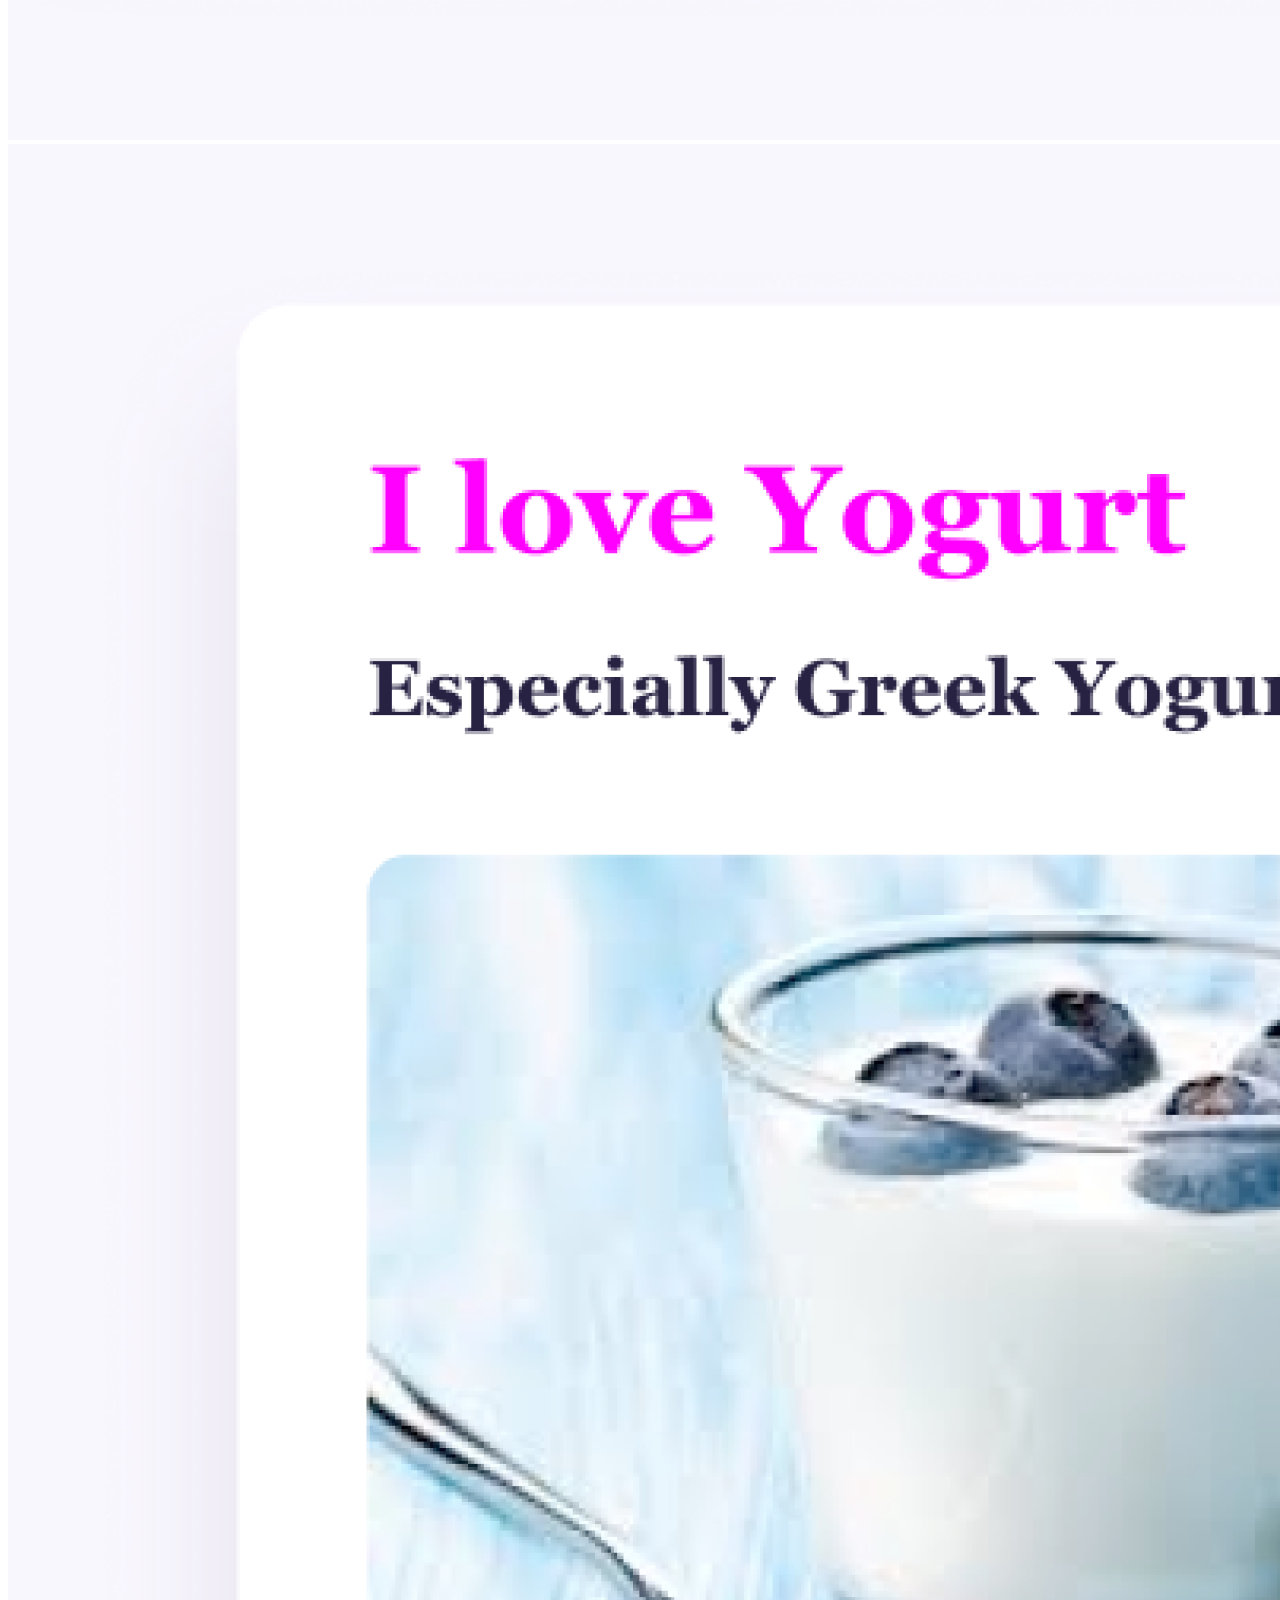
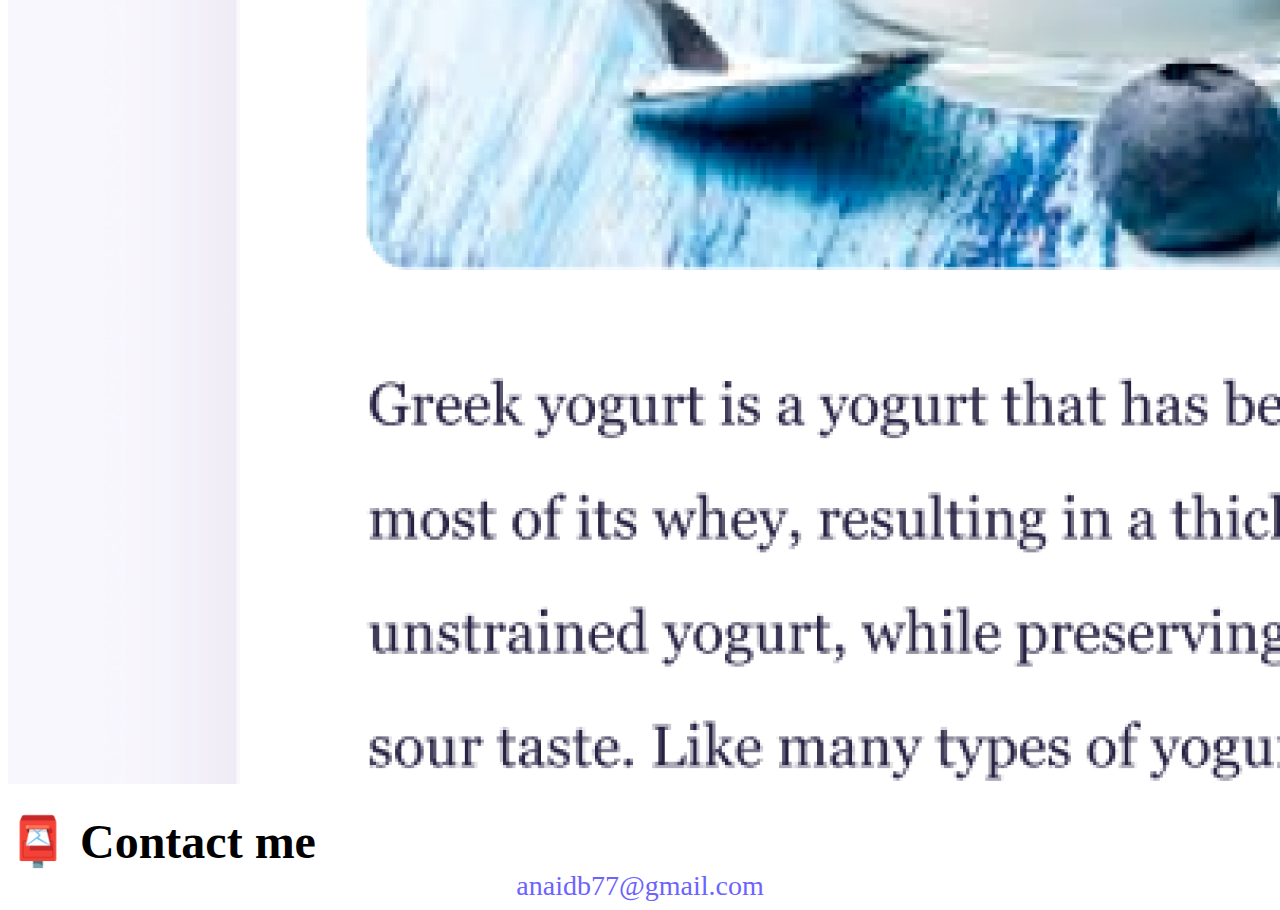
==== commit 80233634: "responsive build" ====
--- a/about.html
+++ b/about.html
@@ -73,7 +73,7 @@
         </div>
       </div>
     </div>
-    <div id="contact" class="mt-5">
+    <div id="contact" class="mt-5 mb-5">
       <h2 class="text-center">📮 Contact me</h2>
       <a href="mailto:anaidb77@gmail.com" class="email-link"> anaidb77@gmail.com </a>
     </div>
--- a/style.css
+++ b/style.css
@@ -31,7 +31,25 @@
     font-size: 18px;
     line-height: 1.5;
   }
-  
+  @media (max-width: 769px){
+    h1{
+        font-size: 45px;
+    }
+    h2{
+        font-size: 24px;
+    }
+    p{
+        font-size: 14px;
+    }
+    .div-margin{
+        margin-bottom: 25px;
+    }
+    
+
+  }
+  .row{
+    margin-bottom: 25px;
+  }
   .navigation-links {
     display: flex;
     margin-top: 40px;
@@ -86,4 +104,6 @@
   .email-link:hover {
     text-decoration: underline;
   }
-  +  .contact-link:hover{
+    color: #ddd3fa;
+  }
